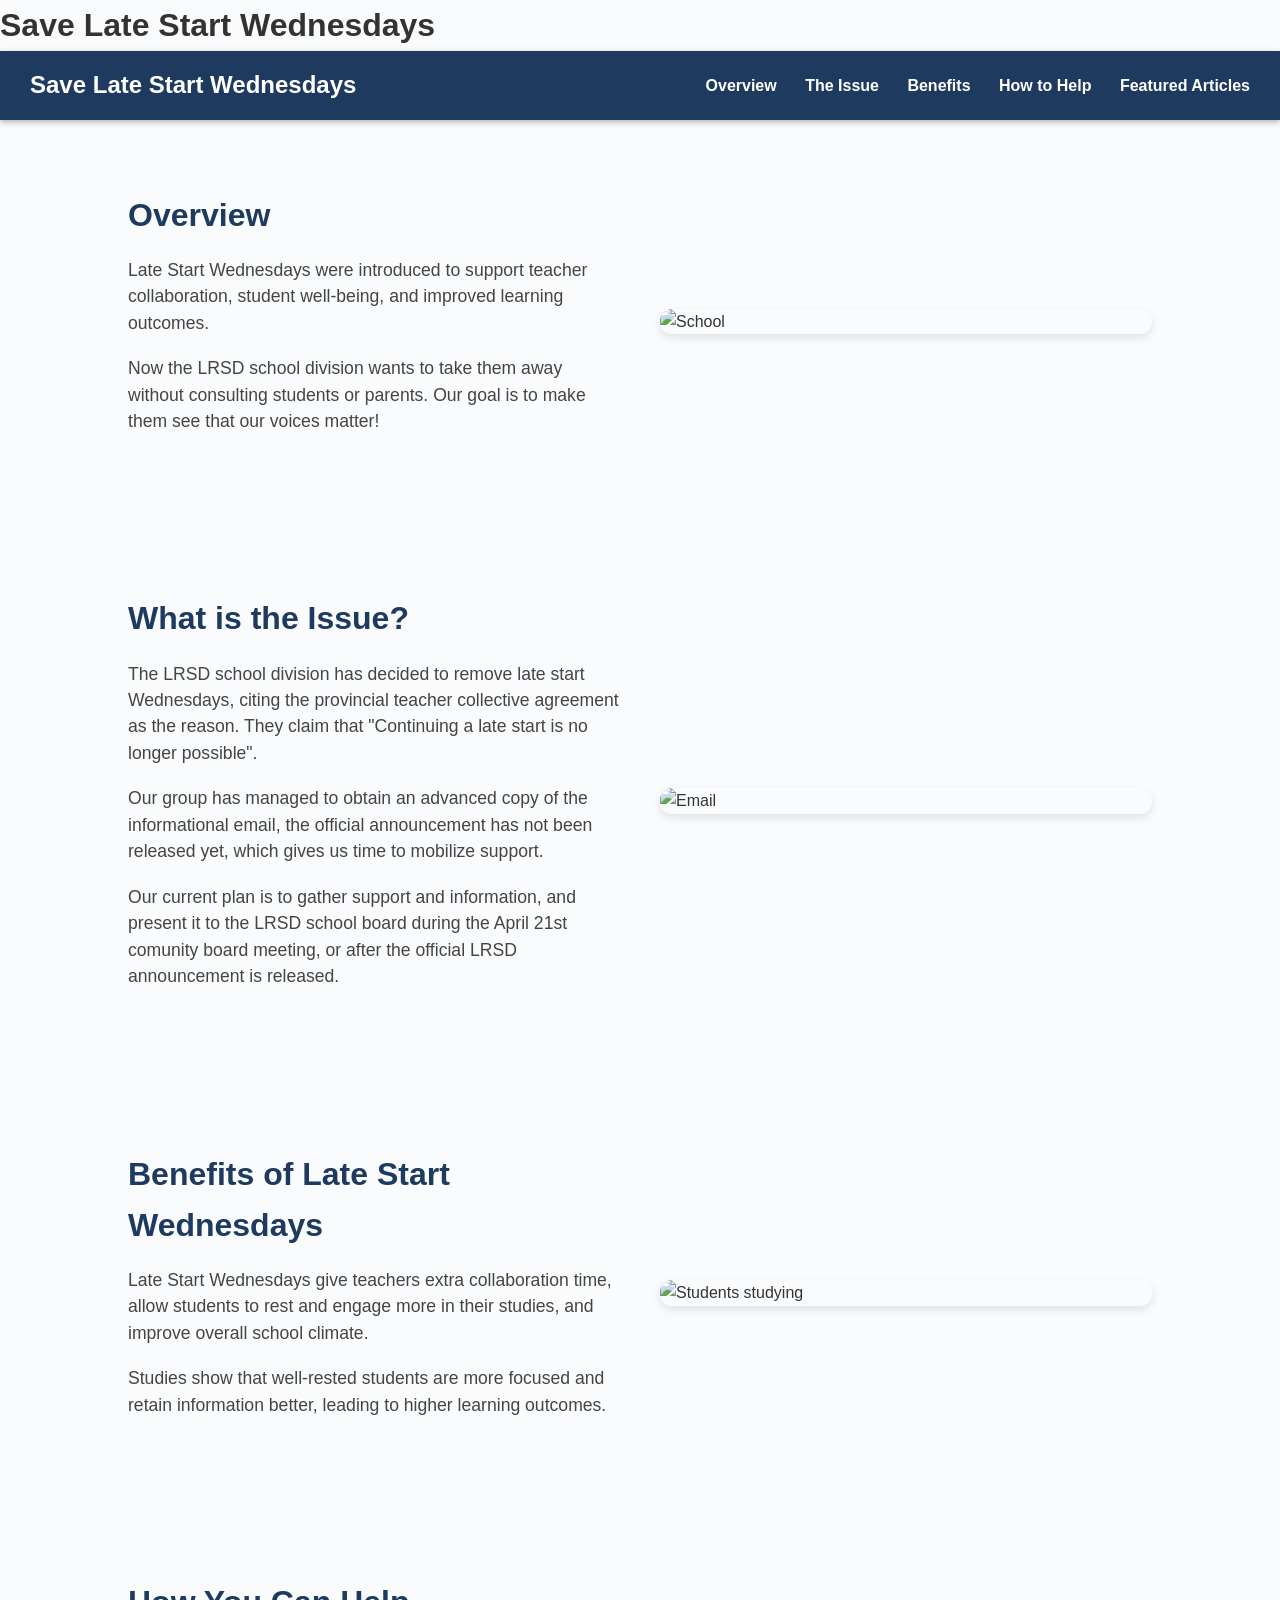
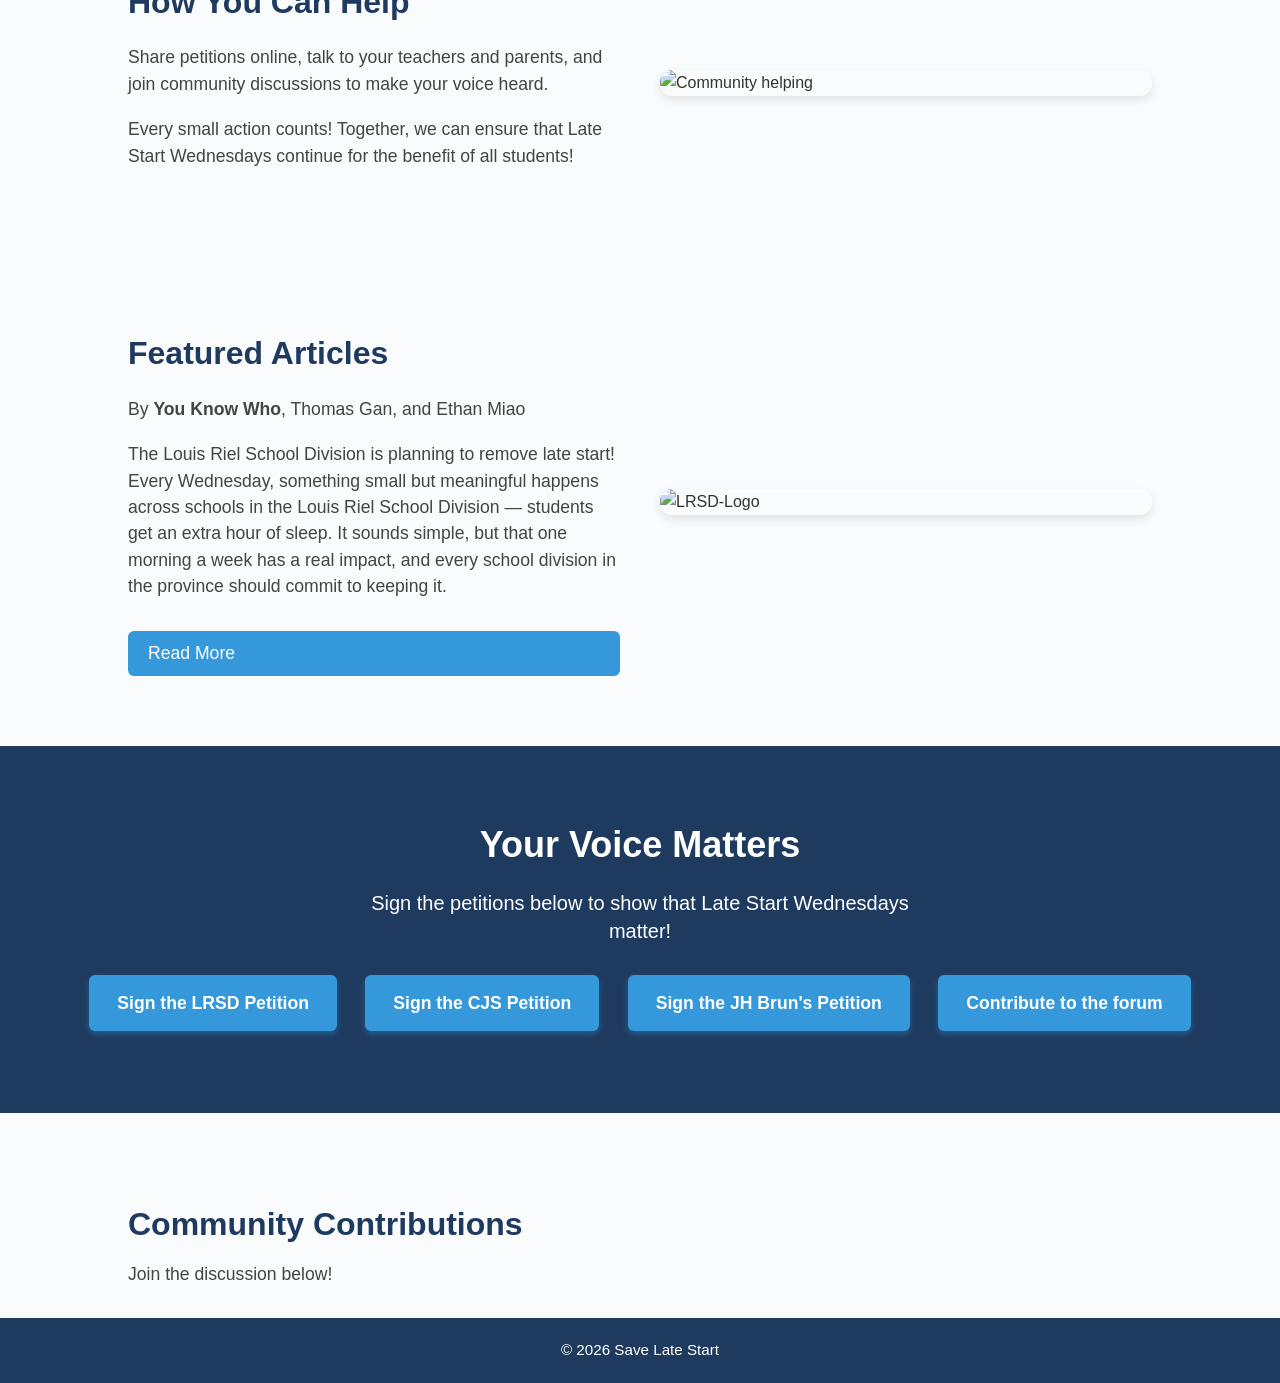
==== keep-late-start/index.html @ 84704088 "Update index.html" ====
<!DOCTYPE html> 
<html lang="en">
<head>
<meta charset="UTF-8" />
<meta name="viewport" content="width=device-width, initial-scale=1" />
<meta name="description" content="Save Late Start Wednesdays is a program dedicated to helping students with later start times.">
<meta name="google-site-verification" content="FcUvDg5NAGm-37-VWUkVFUlgpD059Zy3fV95srO2S3c" />
<meta name="msvalidate.01" content="16CD2C49295008DDE8641FAAF72CC16A" />
<title>Save Late Start Wednesdays</title>
  

<style>
/* Reset */
* {
  margin: 0;
  padding: 0;
  box-sizing: border-box;
}

body {
  font-family: "Segoe UI", Tahoma, Geneva, Verdana, sans-serif;
  line-height: 1.6;
  color: #333;
  background: #f9fbfd;
  min-height: 100vh;
  display: flex;
  flex-direction: column;
}

/* Navbar */
.navbar {
  display: flex;
  justify-content: space-between;
  align-items: center;
  background: #1f3a5f;
  color: white;
  padding: 15px 30px;
  position: sticky;
  top: 0;
  z-index: 1000;
  box-shadow: 0 2px 6px rgba(0,0,0,0.3);
}

.navbar h2 {
  font-weight: 700;
  font-size: 1.5rem;
}

.navbar a {
  color: white;
  margin-left: 24px;
  text-decoration: none;
  font-weight: 600;
  font-size: 1rem;
  transition: color 0.3s ease;
}

.navbar a:hover,
.navbar a:focus {
  text-decoration: underline;
  color: #cbd5e1;
  outline: none;
}

/* Hero */
/* Removed hero section since none in your final markup */

/* Sections */
.section {
  padding: 70px 10%;
  display: flex;
  align-items: center;
  gap: 40px;
  flex-wrap: wrap;
}

.section .text {
  flex: 1 1 300px;
  min-width: 280px;
}

.section .text h2 {
  font-size: 2rem;
  margin-bottom: 16px;
  color: #1f3a5f;
  font-weight: 700;
}

.section .text p {
  margin-bottom: 1.2rem;
  font-size: 1.1rem;
  line-height: 1.5;
  color: #444;
}

.section .image {
  flex: 1 1 300px;
  min-width: 280px;
  display: flex;
  justify-content: center;
}

.section .image img {
  width: 100%;
  max-width: 520px;
  border-radius: 12px;
  box-shadow: 0 4px 10px rgba(0,0,0,0.1);
  object-fit: cover;
}

/* CTA */
.cta {
  background: #1f3a5f;
  color: white;
  text-align: center;
  padding: 70px 20px;
}

.cta h2 {
  font-size: 2.25rem;
  margin-bottom: 16px;
  font-weight: 700;
}

.cta p {
  font-size: 1.25rem;
  margin-bottom: 30px;
  max-width: 600px;
  margin-left: auto;
  margin-right: auto;
  line-height: 1.4;
}

/* Buttons */
.btn {
  display: inline-block;
  margin: 0 12px 12px 12px;
  background: #3498db;
  color: white;
  padding: 14px 28px;
  text-decoration: none;
  border-radius: 6px;
  font-weight: 600;
  font-size: 1.1rem;
  box-shadow: 0 3px 6px rgba(52,152,219,0.4);
  transition: background-color 0.3s ease, box-shadow 0.3s ease;
  user-select: none;
}

.btn:hover,
.btn:focus {
  background: #217dbb;
  box-shadow: 0 6px 12px rgba(33,125,187,0.6);
  outline: none;
}

/* Community Contributions Section */
h2.community-header {
  margin: 60px 10% 10px;
  font-size: 2rem;
  color: #1f3a5f;
  font-weight: 700;
}

.community-text {
  margin: 0 10% 30px;
  font-size: 1.1rem;
  color: #444;
  max-width: 800px;
}

.community-link {
  display: inline-block;
  margin: 0 10% 60px;
  font-weight: 600;
  font-size: 1.1rem;
  color: #3498db;
  text-decoration: none;
  user-select: text;
  transition: color 0.3s ease;
}

.community-link:hover,
.community-link:focus {
  color: #217dbb;
  text-decoration: underline;
  outline: none;
}

/* Footer */
footer {
  text-align: center;
  padding: 20px 10%;
  background: #1f3a5f;
  color: white;
  font-size: 0.95rem;
  flex-shrink: 0;
  user-select: none;
}

/* Responsive */
@media (max-width: 800px) {
  .section {
    flex-direction: column;
    padding: 50px 8%;
  }

  .section .image, .section .text {
    min-width: 100%;
  }

  .cta {
    padding: 50px 15px;
  }

  h2.community-header,
  .community-text,
  .community-link {
    margin-left: 8%;
    margin-right: 8%;
  }

  .hero h1 {
    font-size: 2rem;
  }
  
}

/* Collapsible button */
.collapsible {
  background-color: #3498db;
  color: white;
  cursor: pointer;
  padding: 12px 20px;
  width: 100%;
  border: none;
  border-radius: 6px;
  text-align: left;
  font-size: 1.1rem;
  transition: background 0.3s ease;
  margin-top: 12px;
}

.collapsible:hover {
  background-color: #217dbb;
}

/* Collapsible content */
.content {
  max-height: 0;
  overflow: hidden;
  transition: max-height 0.4s ease;
  padding-left: 0;
  margin-top: 0;
}

.content p {
  padding: 10px 0;
}
</style>
</head>

<body>

<h1>Save Late Start Wednesdays</h1>

<!-- Navbar -->
<nav class="navbar" role="navigation" aria-label="Main navigation">
  <h2>Save Late Start Wednesdays</h2>
  <div>
    <a href="#overview">Overview</a>
	<a href="#issues">The Issue</a>
    <a href="#benefits">Benefits</a>
    <a href="#how-to-help">How to Help</a>
	<a href="#articles">Featured Articles</a>
  </div>
</nav>

<!-- Overview -->
<section id="overview" class="section" tabindex="-1">
  <div class="text">
    <h2>Overview</h2>
    <p>
      Late Start Wednesdays were introduced to support teacher collaboration,
      student well-being, and improved learning outcomes.
    </p>
    <p>
      Now the LRSD school division wants to take them away without consulting 
      students or parents. Our goal is to make them see that our voices matter!
    </p>
  </div>
  <div class="image">
    <img src="images/kids-school.jpg" alt="School" />
  </div>
</section>

<!-- Issues Section -->
<section id="issues" class="section" tabindex="-1">
  <div class="text">
    <h2>What is the Issue?</h2>
    <p>
      The LRSD school division has decided to remove late start Wednesdays, 
	  citing the provincial teacher collective agreement as the reason.
	  They claim that "Continuing a late start is no longer possible".  
    </p>
    <p>
      Our group has managed to obtain an advanced copy of the informational email, 
	  the official announcement has not been released yet, which gives us 
	  time to mobilize support.
    </p>
	<p>
	  Our current plan is to gather support and information, and present it 
	  to the LRSD school board during the April 21st comunity board meeting, 
	  or after the official LRSD announcement is released.
	</p>

  </div>
  <div class="image">
    <img src="images/email.jpg" alt="Email" />
  </div>
</section>

<!-- Benefits Section -->
<section id="benefits" class="section" tabindex="-1">
  <div class="text">
    <h2>Benefits of Late Start Wednesdays</h2>
    <p>
      Late Start Wednesdays give teachers extra collaboration time,
      allow students to rest and engage more in their studies, and
      improve overall school climate.
    </p>
    <p>
      Studies show that well-rested students are more focused and
      retain information better, leading to higher learning outcomes.
    </p>
  </div>
  <div class="image">
    <img src="images/benefits.jpg" alt="Students studying" />
  </div>
</section>

<!-- How to Help Section -->
<section id="how-to-help" class="section" tabindex="-1">
  <div class="text">
    <h2>How You Can Help</h2>
    <p>
      Share petitions online, talk to your teachers and parents, and join
      community discussions to make your voice heard.
    </p>
    <p>
      Every small action counts! Together, we can ensure that
      Late Start Wednesdays continue for the benefit of all students!
    </p>
  </div>
  <div class="image">
    <img src="images/help.jpg" alt="Community helping" />
  </div>
</section>

<!-- Featured Articles -->
<section id="articles" class="section" tabindex="-1">
  <div class="text">
    <h2>Featured Articles</h2>
	<p>By <b>You Know Who</b>, Thomas Gan, and Ethan Miao</p>
    <p>
      The Louis Riel School Division is planning to remove late start! 
      Every Wednesday, something small but meaningful happens across 
      schools in the Louis Riel School Division — students get an extra 
      hour of sleep. It sounds simple, but that one morning a week has a 
      real impact, and every school division in the province should commit to 
      keeping it.
    </p>

    <!-- Collapsible Button -->
    <button class="collapsible" aria-expanded="false">Read More</button>

    <!-- Collapsible Content -->
    <div class="content">
      <p>
        The Canadian Paediatric Society recommends 8 to 10 hours of 
		sleep per night for teenagers — a target that's nearly impossible 
		to hit consistently on school nights with an early start time 
		five days a week. Wednesday late start doesn't fix everything, 
		but it gives students one guaranteed morning of
		recovery mid-week, right when fatigue tends to peak.
      </p>
      <p>
        And that timing matters. By Wednesday, the sleep debt from Monday 
		and Tuesday has already built up. With the current schedule, teachers 
		notice the difference — students are more present, more engaged, 
		and more capable of doing actual work. One morning a week is a small 
		ask with an incredibly large return.
      </p>
      <p>
		Wednesday morning is not only an hour of extra sleep for students, 
		it's also an irreplaceable time for teachers and EAs to plan and 
		discuss the following week. Taking this out will not only disrupt 
		the schedules of students but also throw a wrench into the plans of 
		teachers all over the city.
      </p>
	  <p>
		There's a mental health dimension here too. Student burnout and 
		anxiety are ongoing concerns in Winnipeg schools, and chronic sleep 
		deprivation is directly tied to increased rates of depression.  
		Removing it removes something students have come to genuinely rely on.
      </p>
	  <p>
		Some might argue it's just one morning and therefore the impact is overstated. 
		But consistency is exactly what makes it valuable. Students can plan 
		around it, sleep in without guilt, and know it's coming every week. 
		That predictability is part of what makes it work. 
      </p>
	  <p>
		Every division in Winnipeg serves students with the same physiological needs. 
		Whether a student goes to school in River Heights, the North End, or anywhere 
		in between, Wednesday morning hits the same way. A commitment to late start 
		across all divisions sends a clear message: student wellbeing isn't just something 
		we talk about, it's something we build into the schedule.
      </p>
	  <p>
		One morning. Every Wednesday. It's not a big ask — and for thousands of Winnipeg students, 
		it makes a genuine difference. Sign this petition to tell the Louis Riel School Division: 
		Wednesday late start works, students need it, and it should stay.
      </p>
    </div>
  </div>

  <div class="image">
    <img src="images/lrsd.webp" alt="LRSD-Logo" />
  </div>
</section>


<!-- CTAs -->

<section class="cta" tabindex="-1">
  <h2>Your Voice Matters</h2>
  <p>Sign the petitions below to show that Late Start Wednesdays matter!</p>
  <a href="https://c.org/HXhHZPqMLr" class="btn" target="_blank" rel="noopener noreferrer">Sign the LRSD Petition</a>
  <a href="https://images-wixmp-ed30a86b8c4ca887773594c2.wixmp.com/f/01e75b59-d553-4ab4-a24b-b47ad69d152b/dfzh40t-7141e511-2c74-4bb2-98d6-8df1389973f1.png?token=eyJ0eXAiOiJKV1QiLCJhbGciOiJIUzI1NiJ9.[base64].BDWLDAObfWz9tJtLNusTdncvFFDKaU2EDc45Hof3Dps
" class="btn">Sign the CJS Petition</a>	
  <!--<a href="https://c.org/kJn2qbpXrY" class="btn" target="_blank" rel="noopener noreferrer">Sign the CJS Petition</a>-->
  <a href="https://www.change.org/p/save-late-start-at-bruns" class="btn" target="_blank" rel="noopener noreferrer">Sign the JH Brun's Petition</a>
  
  <a href="https://pad.riseup.net/p/Save-Late-Start" class="btn" target="_blank" rel="noopener noreferrer">Contribute to the forum</a>
</section>

<br>
<!-- Community Contributions -->
<h2 class="community-header">Community Contributions</h2>
<p class="community-text">Join the discussion below!</p>
<div id="disqus_thread"></div>

<script>
const collapsibles = document.querySelectorAll(".collapsible");

collapsibles.forEach(button => {
  button.addEventListener("click", () => {
    const content = button.nextElementSibling;

    // Toggle expanded state
    const isExpanded = button.getAttribute("aria-expanded") === "true";
    button.setAttribute("aria-expanded", !isExpanded);

    // Toggle max-height for smooth animation
    if (!isExpanded) {
      content.style.maxHeight = content.scrollHeight + "px";
    } else {
      content.style.maxHeight = 0;
    }
  });
});
</script>
<script>
    /**
    *  RECOMMENDED CONFIGURATION VARIABLES: EDIT AND UNCOMMENT THE SECTION BELOW TO INSERT DYNAMIC VALUES FROM YOUR PLATFORM OR CMS.
    *  LEARN WHY DEFINING THESE VARIABLES IS IMPORTANT: https://disqus.com/admin/universalcode/#configuration-variables    */
    /*
    var disqus_config = function () {
    this.page.url = PAGE_URL;  // Replace PAGE_URL with your page's canonical URL variable
    this.page.identifier = PAGE_IDENTIFIER; // Replace PAGE_IDENTIFIER with your page's unique identifier variable
    };
    */
    (function() { // DON'T EDIT BELOW THIS LINE
    var d = document, s = d.createElement('script');
    s.src = 'https://save-late-start.disqus.com/embed.js';
    s.setAttribute('data-timestamp', +new Date());
    (d.head || d.body).appendChild(s);
    })();
</script>
<noscript>Please enable JavaScript to view the <a href="https://disqus.com/?ref_noscript">comments powered by Disqus.</a></noscript>


<!-- Footer -->
<footer>
    <p>© 2026 Save Late Start</p>
</footer>

<script id="dsq-count-scr" src="//save-late-start.disqus.com/count.js" async></script>

</body>
</html>
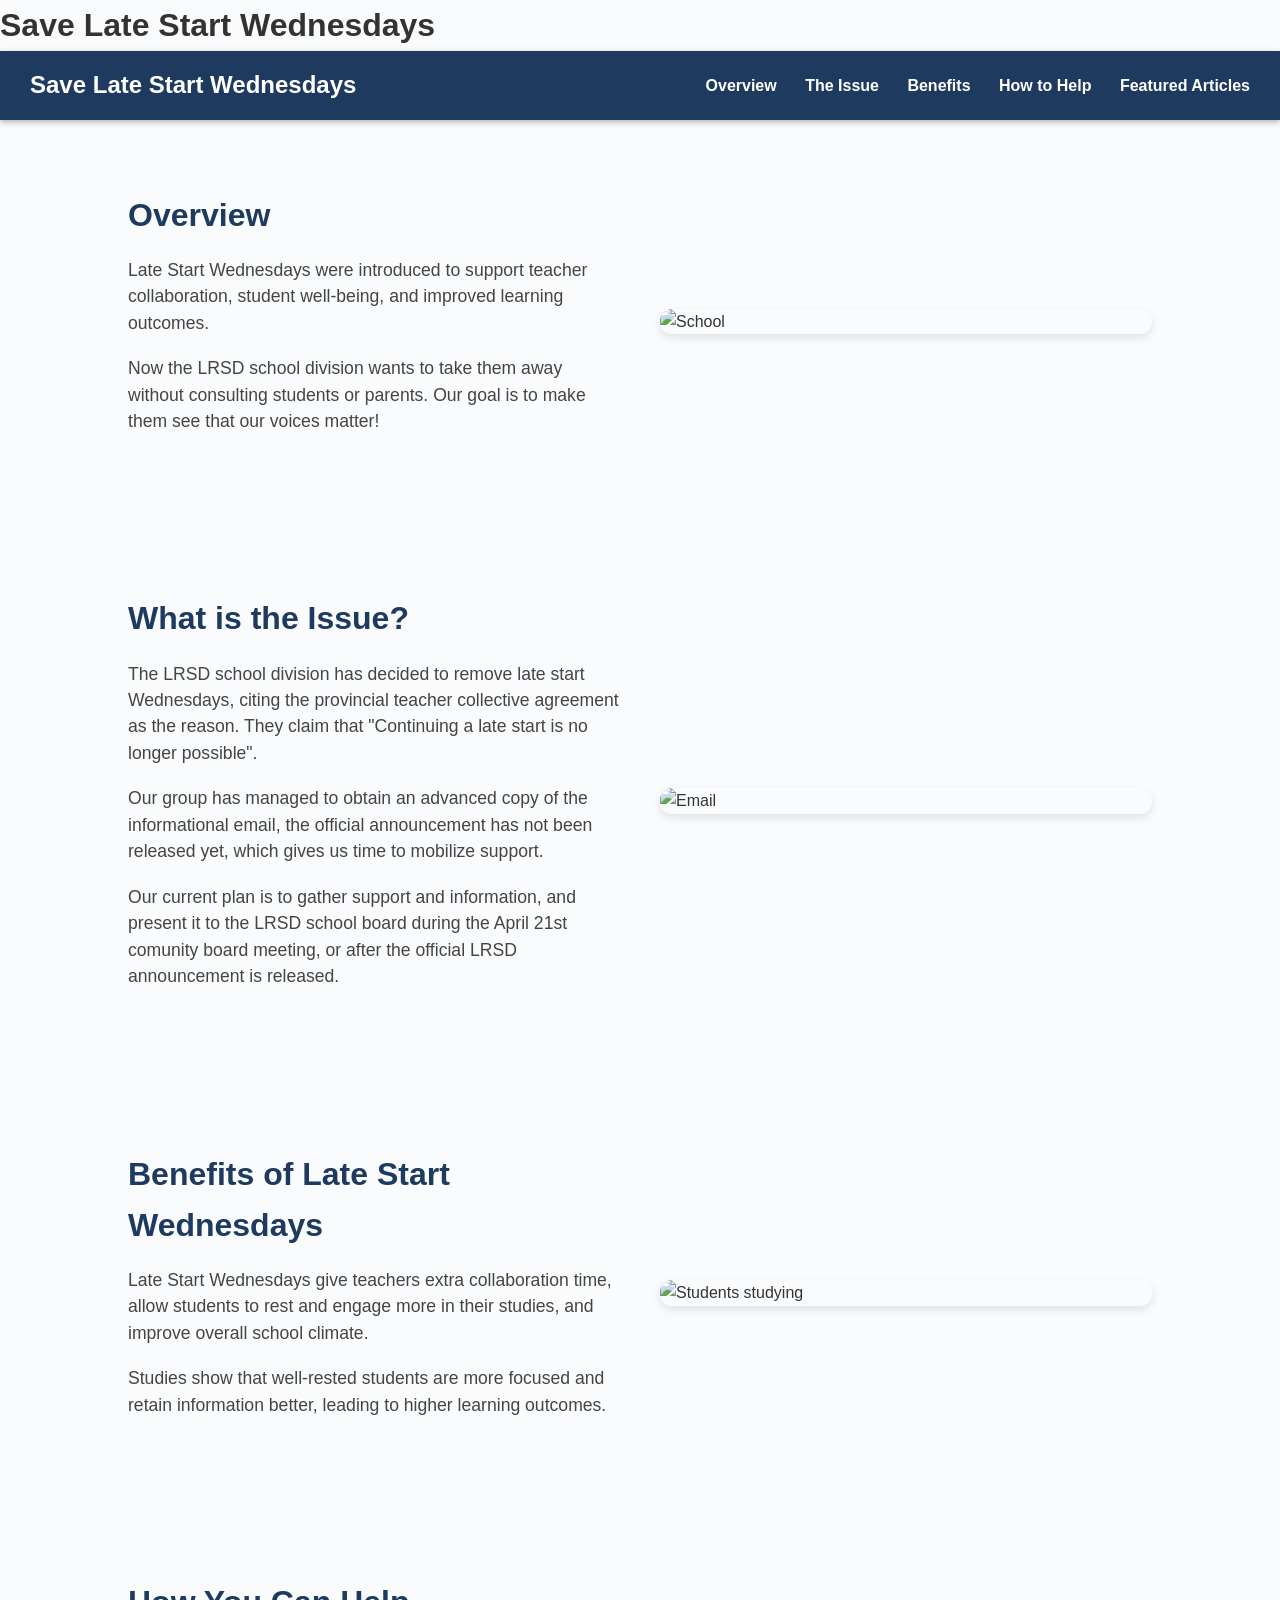
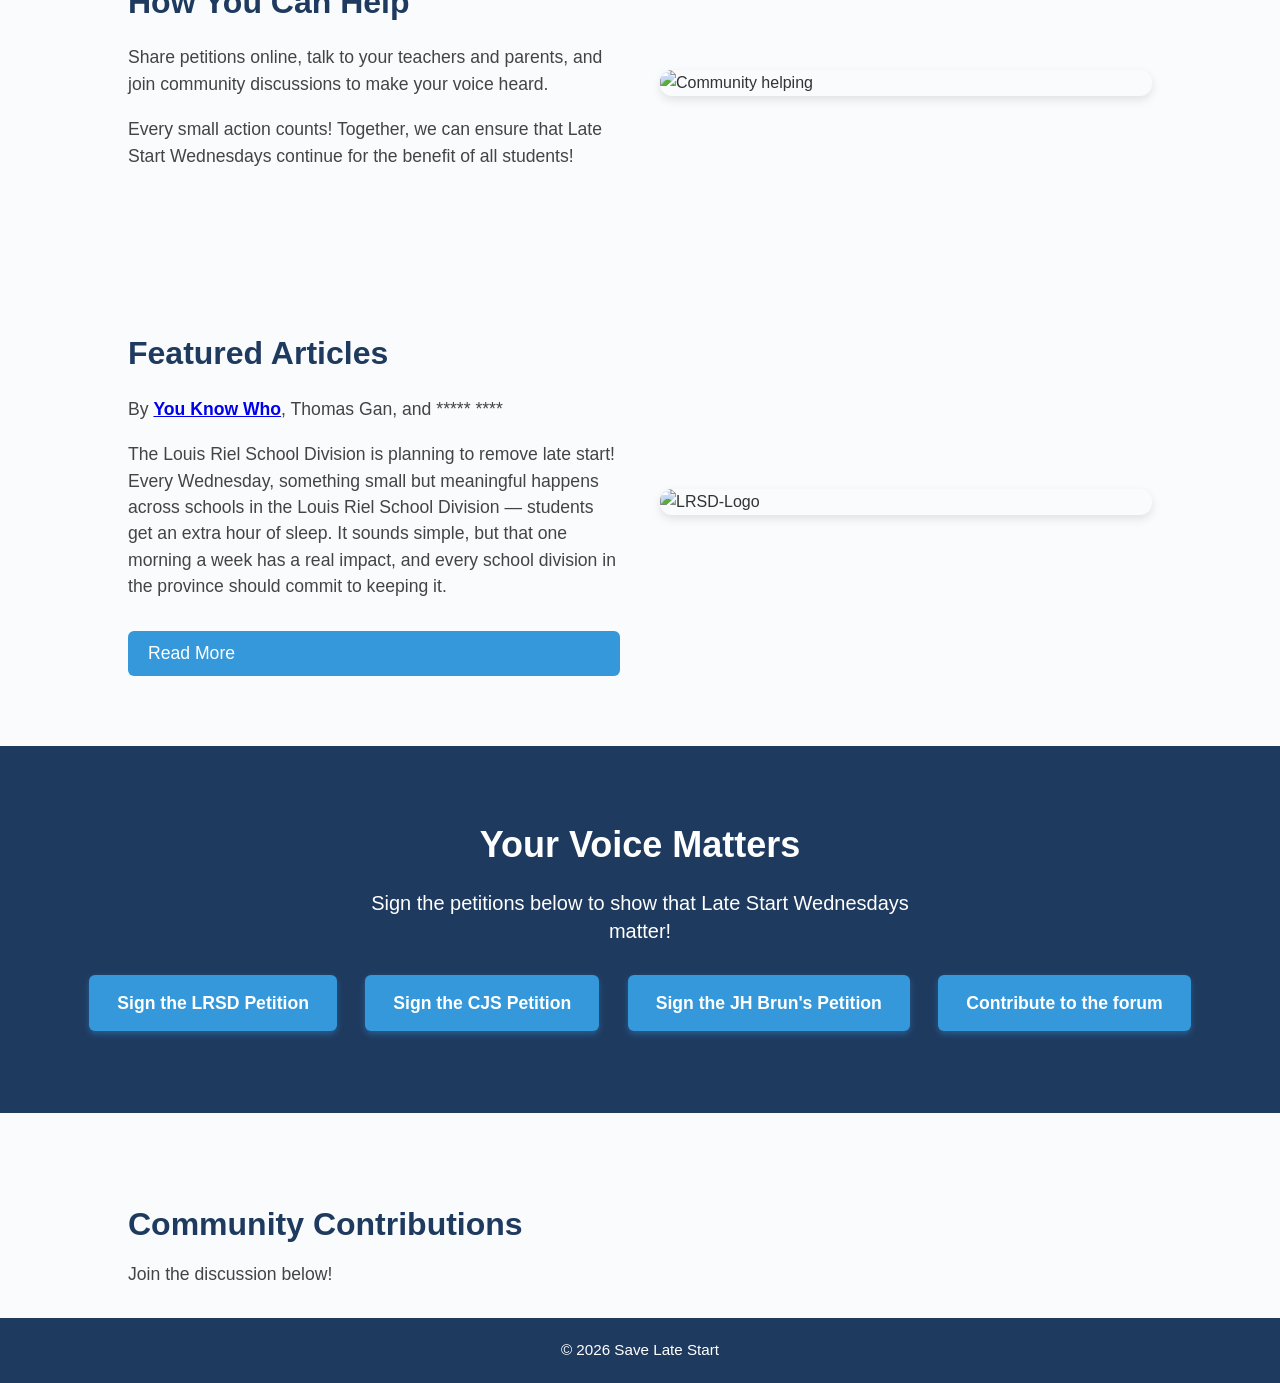
==== commit dcd2e046: "Update index.html" ====
--- a/keep-late-start/index.html
+++ b/keep-late-start/index.html
@@ -361,7 +361,7 @@
 <section id="articles" class="section" tabindex="-1">
   <div class="text">
     <h2>Featured Articles</h2>
-	<p>By <b>You Know Who</b>, Thomas Gan, and Ethan Miao</p>
+	<p>By <a href="https://29miaoet.github.io/Andrew_WebPage/"><b>You Know Who</b></a>, Thomas Gan, and ***** ****</p>
     <p>
       The Louis Riel School Division is planning to remove late start! 
       Every Wednesday, something small but meaningful happens across 
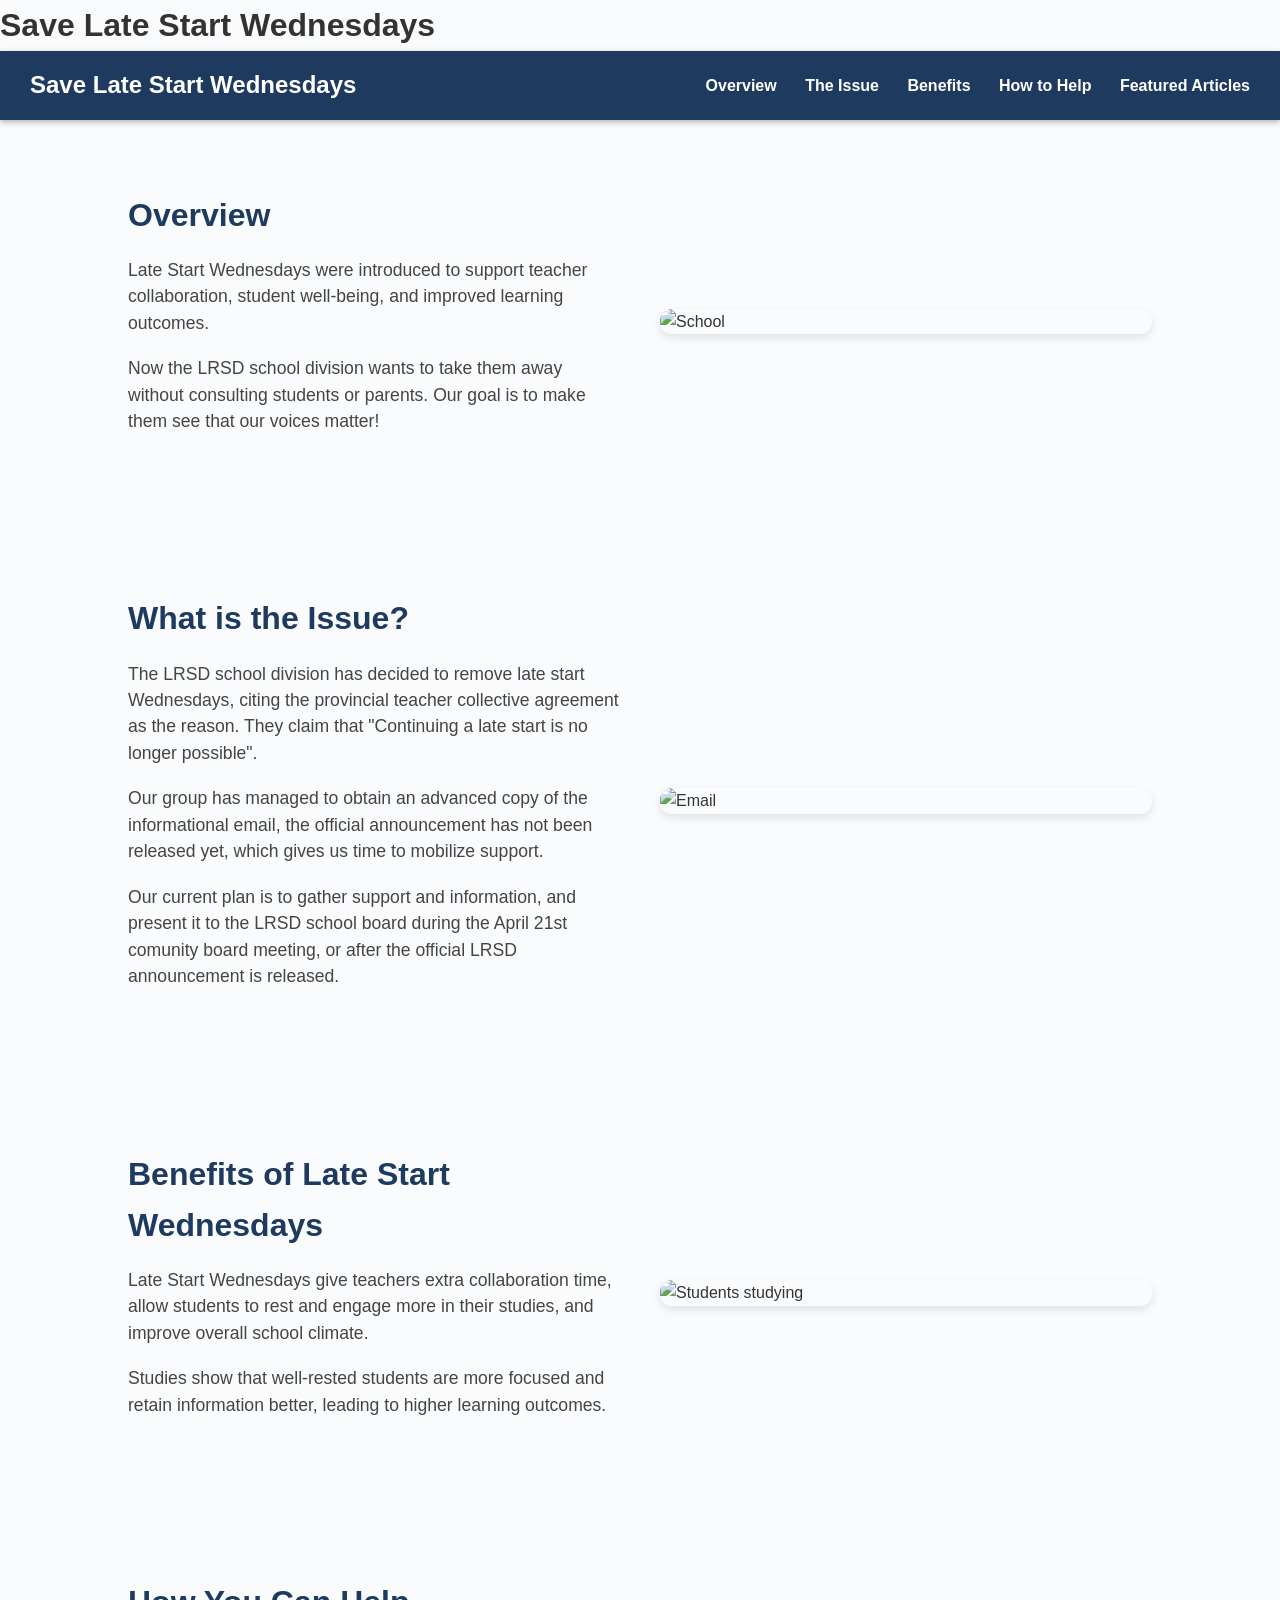
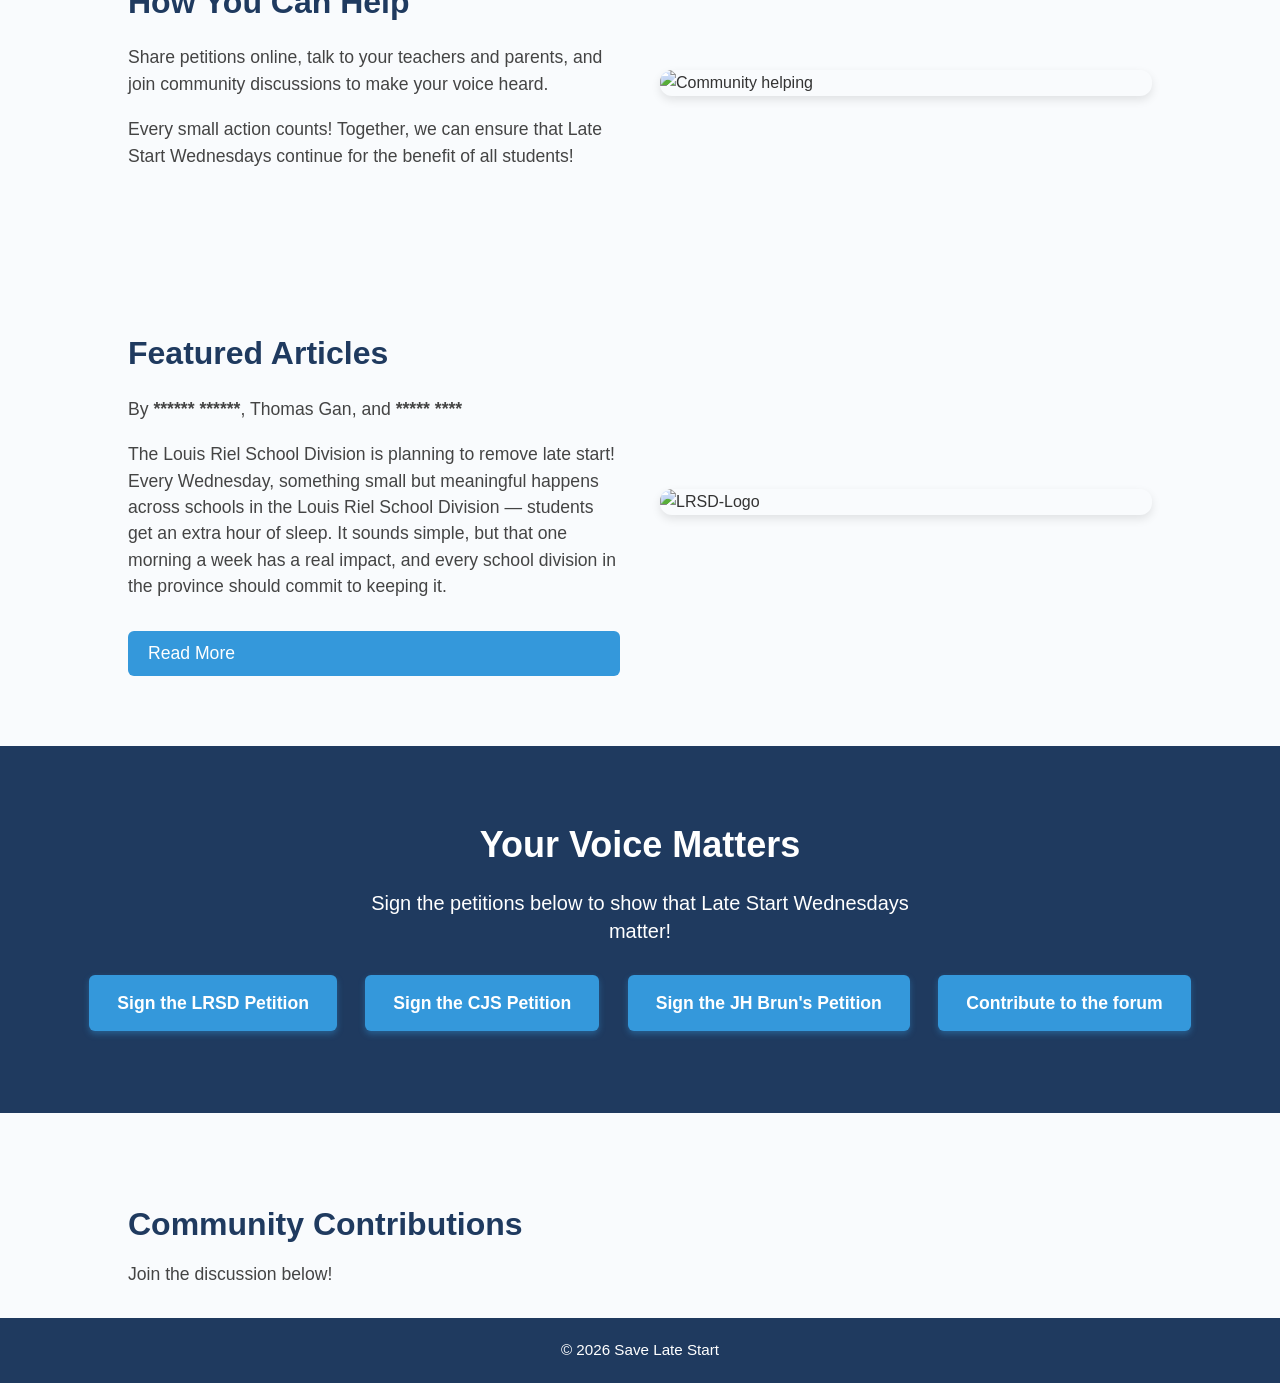
==== commit 47e005d3: "Update index.html" ====
--- a/keep-late-start/index.html
+++ b/keep-late-start/index.html
@@ -361,7 +361,7 @@
 <section id="articles" class="section" tabindex="-1">
   <div class="text">
     <h2>Featured Articles</h2>
-	<p>By <a href="https://29miaoet.github.io/Andrew_WebPage/"><b>You Know Who</b></a>, Thomas Gan, and ***** ****</p>
+	<p>By <b>****** ******</b>, Thomas Gan, and <b>***** ****</b></p>
     <p>
       The Louis Riel School Division is planning to remove late start! 
       Every Wednesday, something small but meaningful happens across 
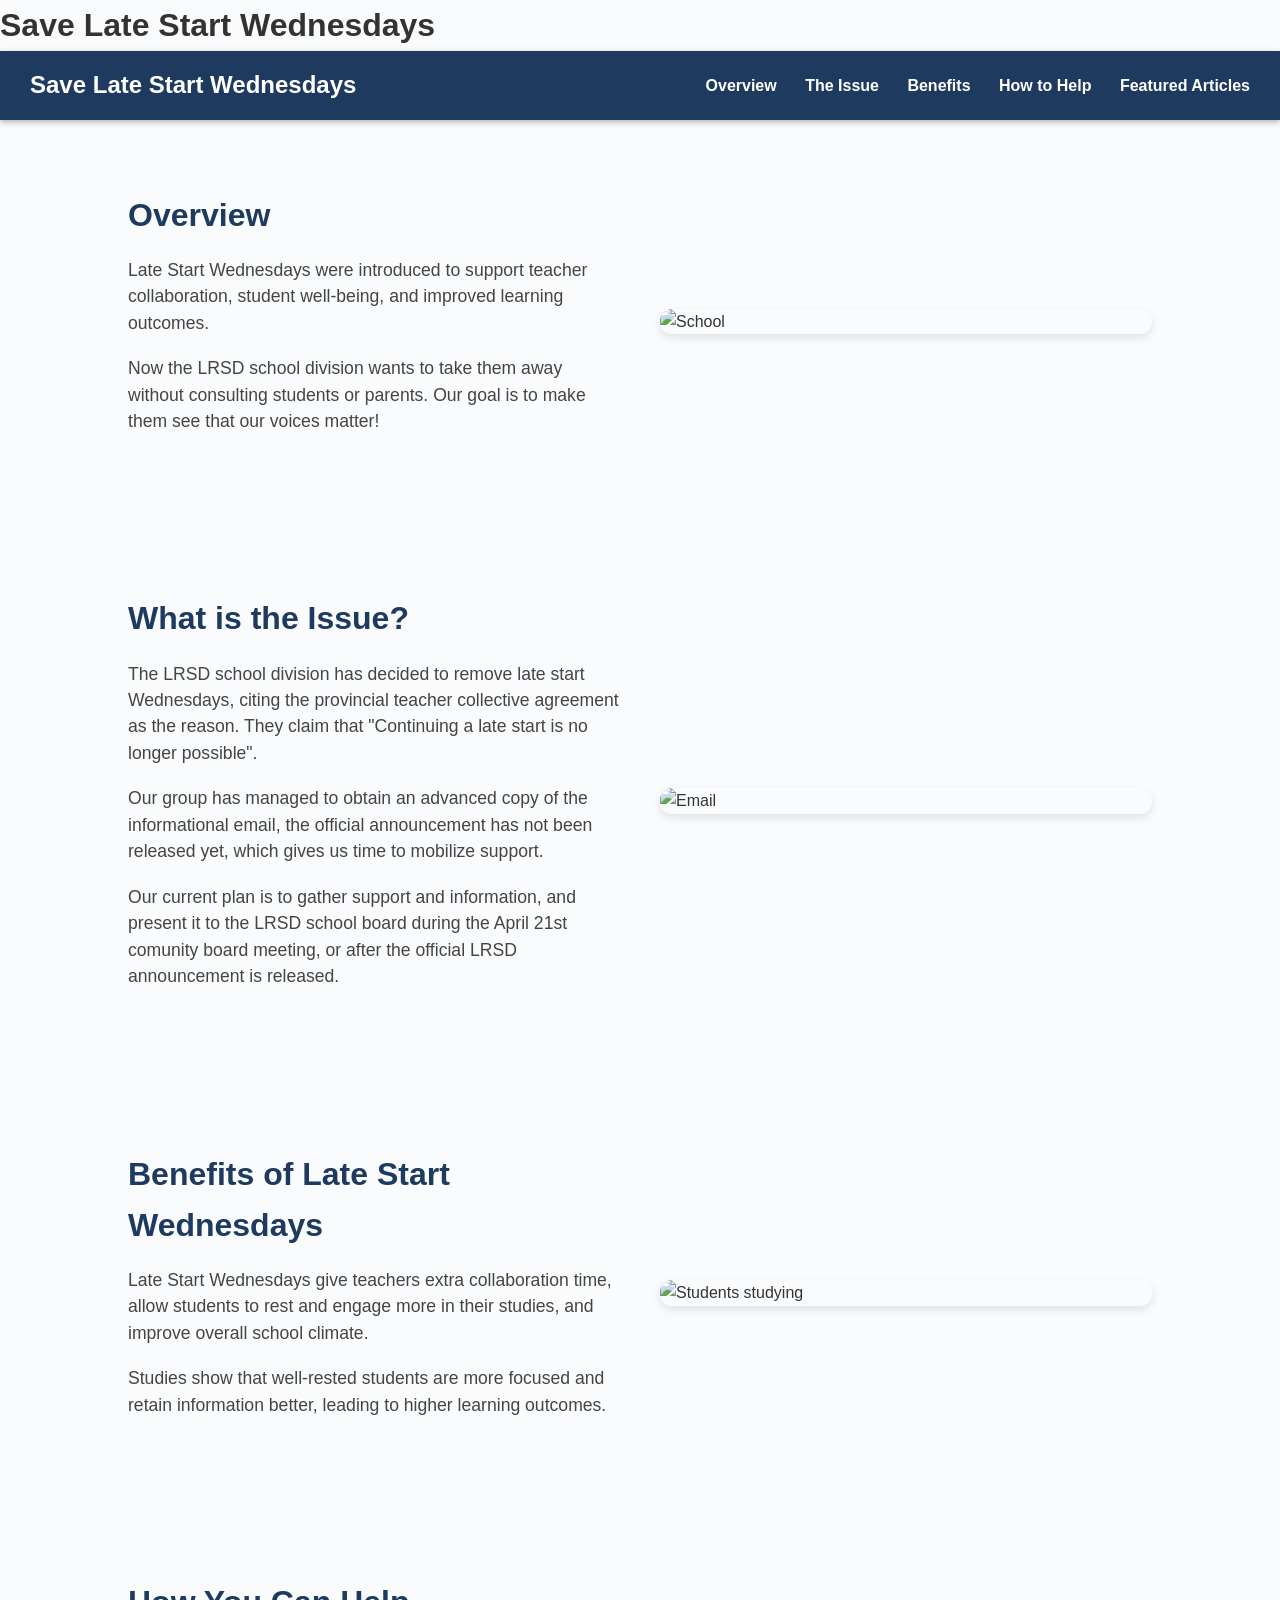
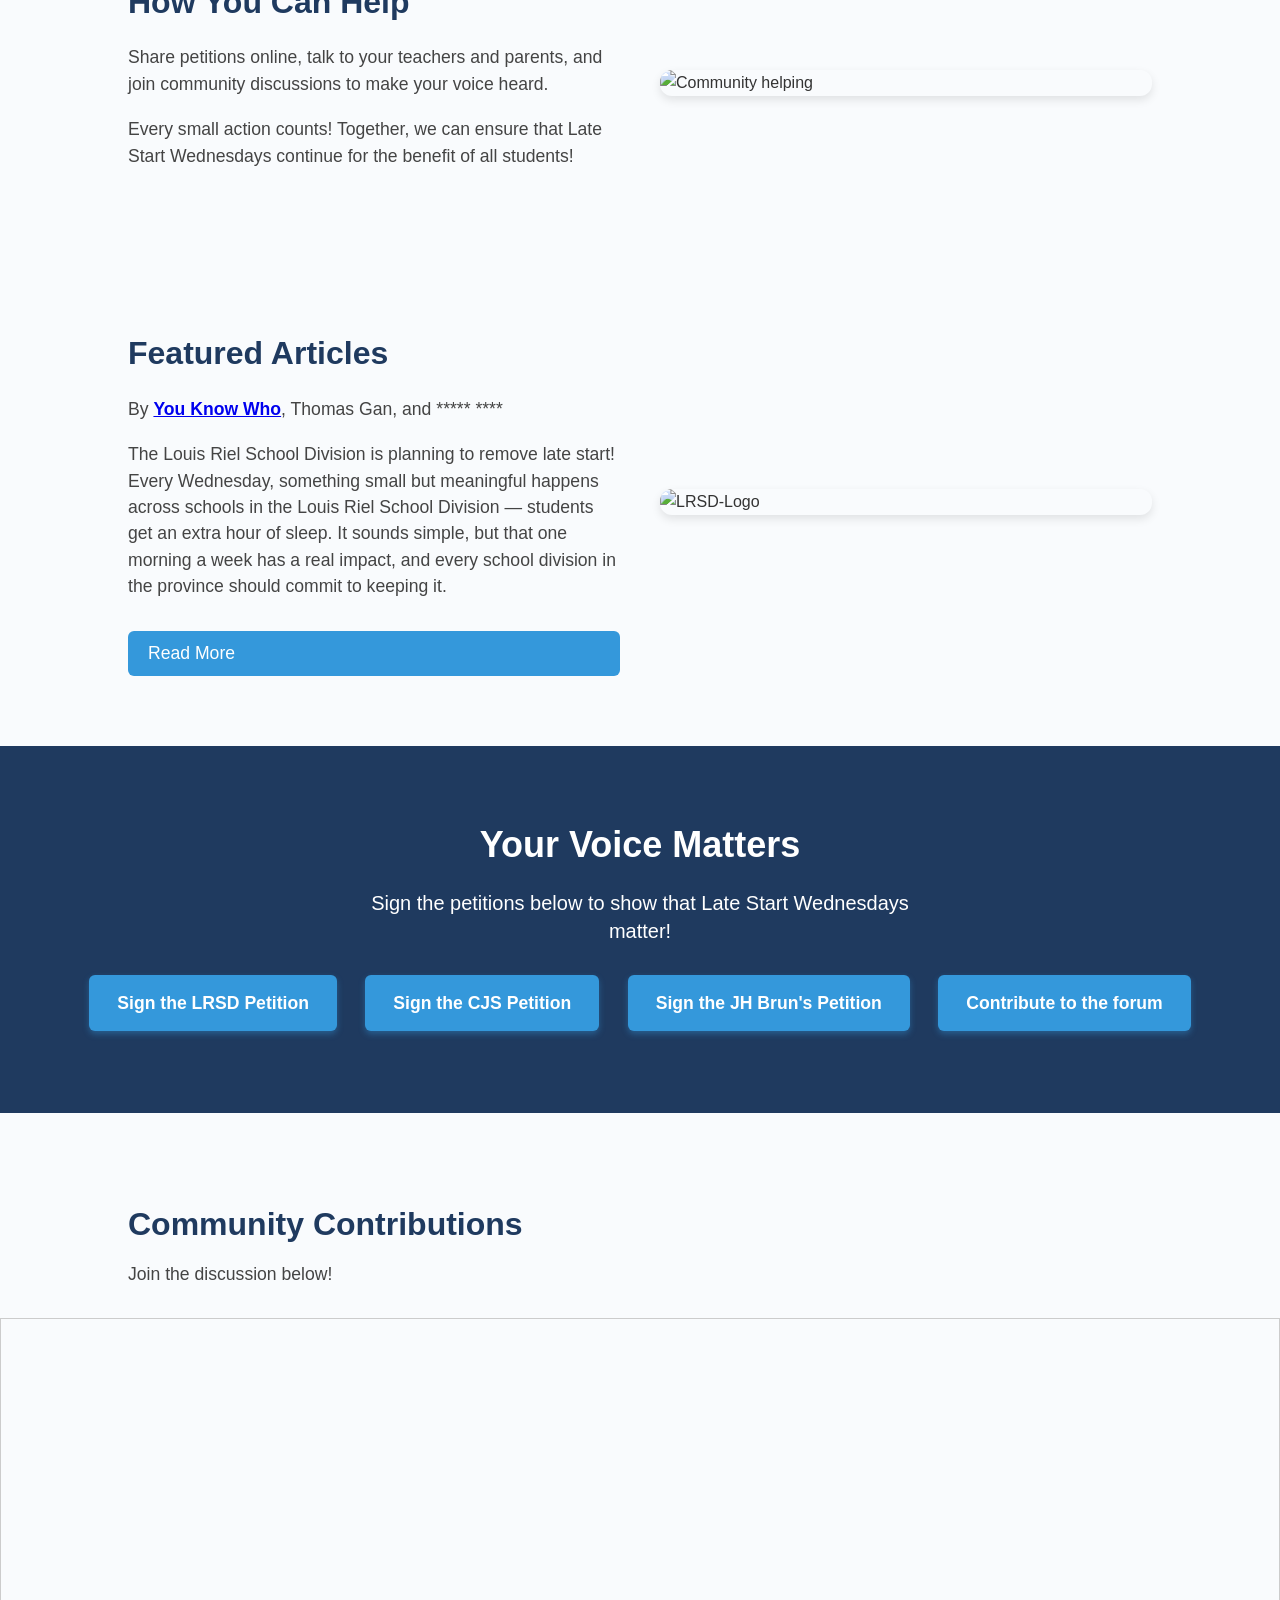
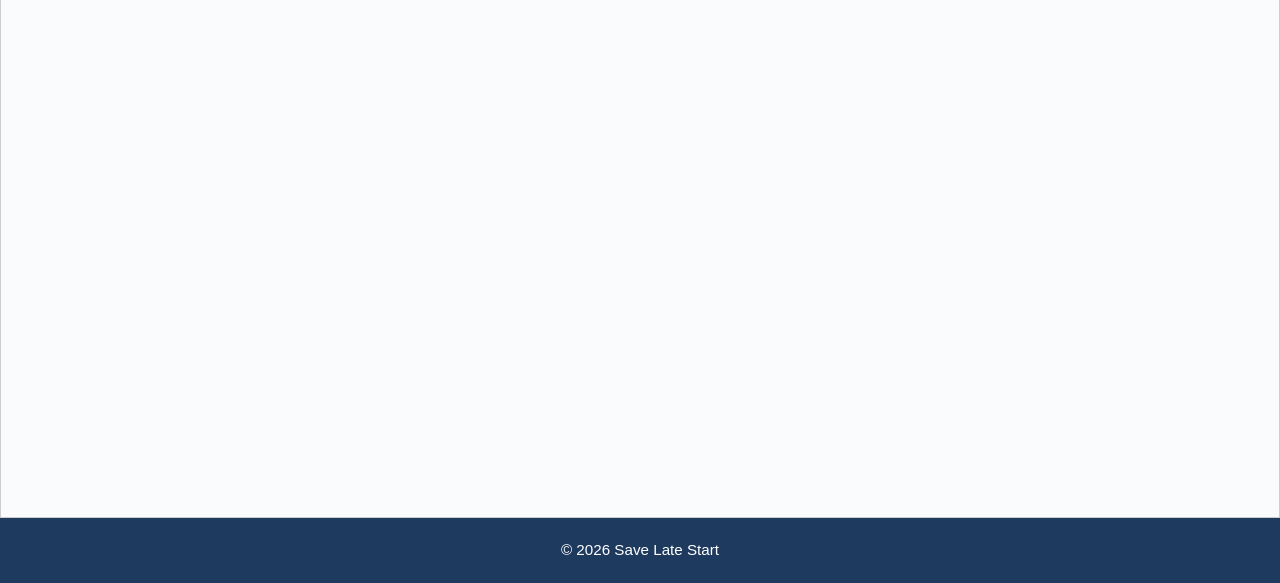
==== commit a3c0ea46: "Added anonymous message chat to index.html" ====
--- a/keep-late-start/index.html
+++ b/keep-late-start/index.html
@@ -361,7 +361,7 @@
 <section id="articles" class="section" tabindex="-1">
   <div class="text">
     <h2>Featured Articles</h2>
-	<p>By <b>****** ******</b>, Thomas Gan, and <b>***** ****</b></p>
+	<p>By <a href="https://29miaoet.github.io/Andrew_WebPage/"><b>You Know Who</b></a>, Thomas Gan, and ***** ****</p>
     <p>
       The Louis Riel School Division is planning to remove late start! 
       Every Wednesday, something small but meaningful happens across 
@@ -449,6 +449,16 @@
 <!-- Community Contributions -->
 <h2 class="community-header">Community Contributions</h2>
 <p class="community-text">Join the discussion below!</p>
+
+
+<iframe
+  src="https://29miaoet.github.io/web_chat/save-late-start.html"
+  width= 100%
+  height="800"
+  style="border:1px solid #ccc;"
+  title="Embedded page">
+</iframe>
+
 <div id="disqus_thread"></div>
 
 <script>
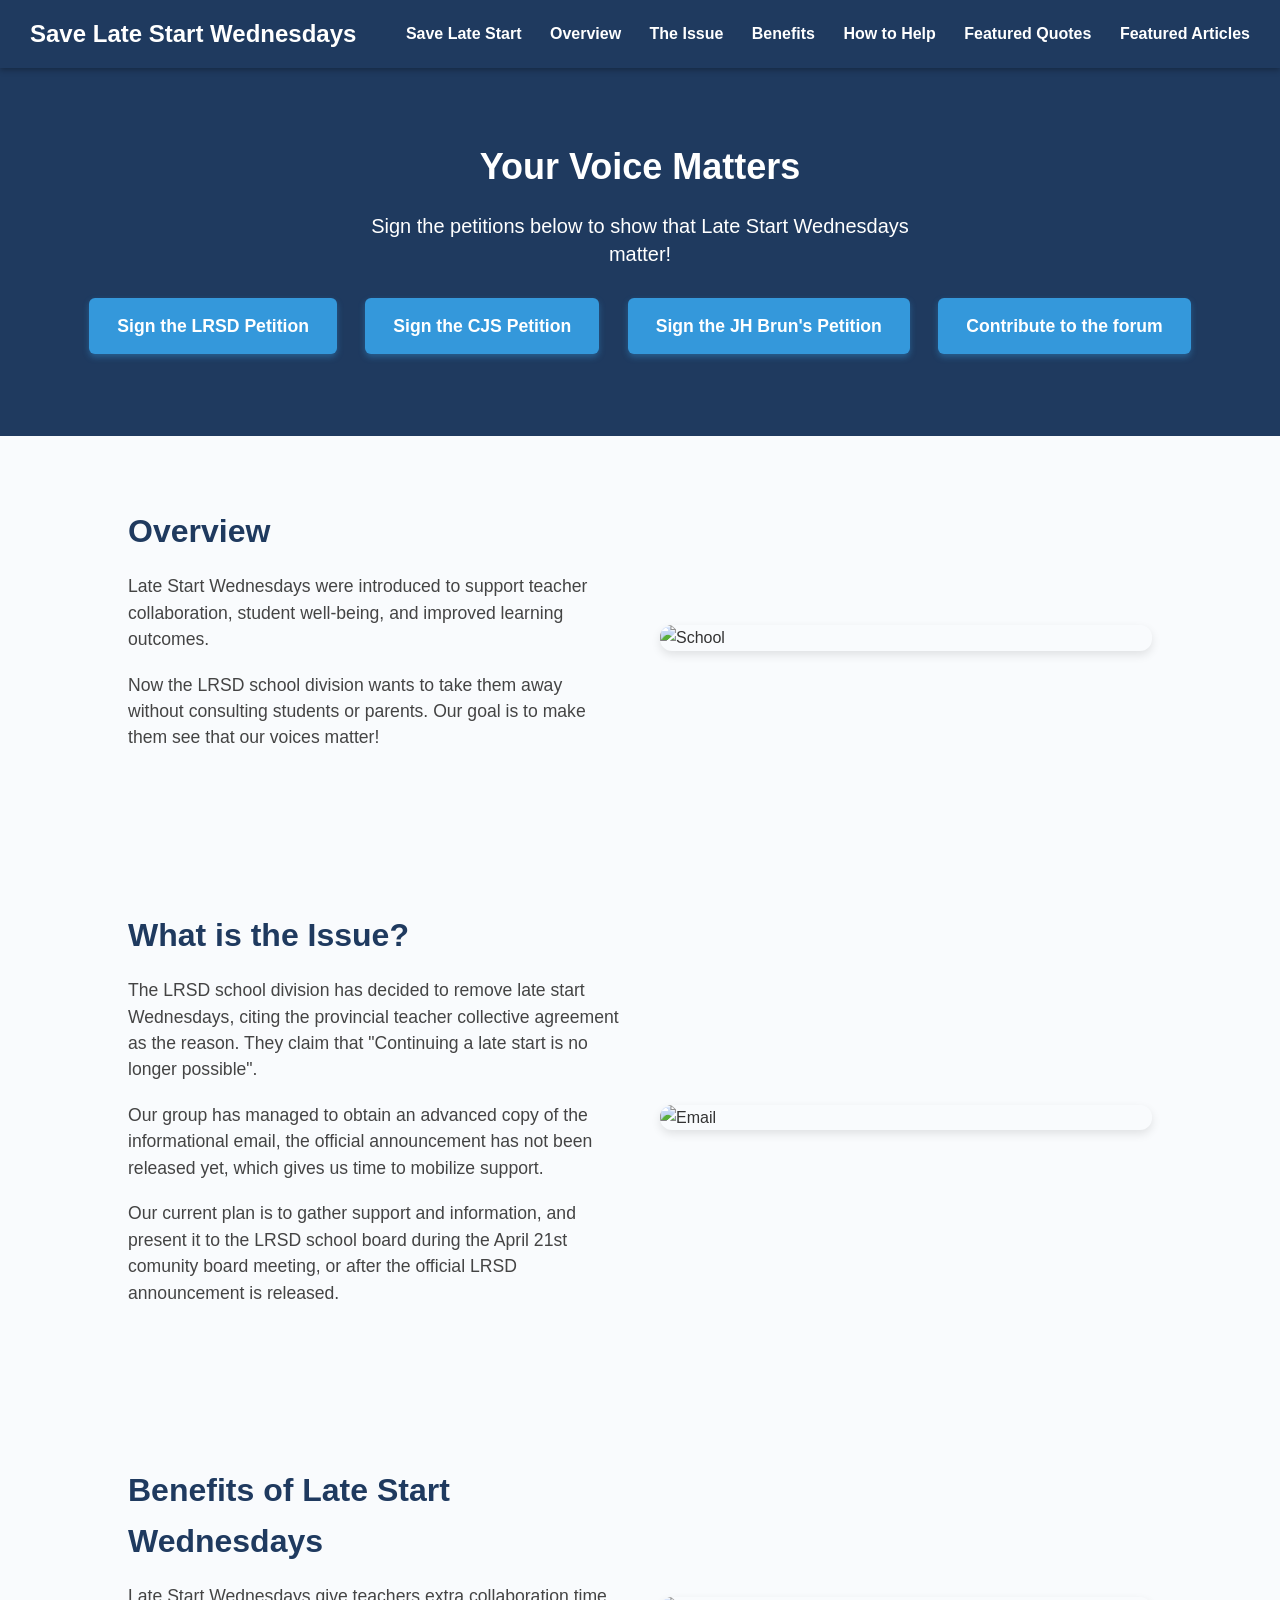
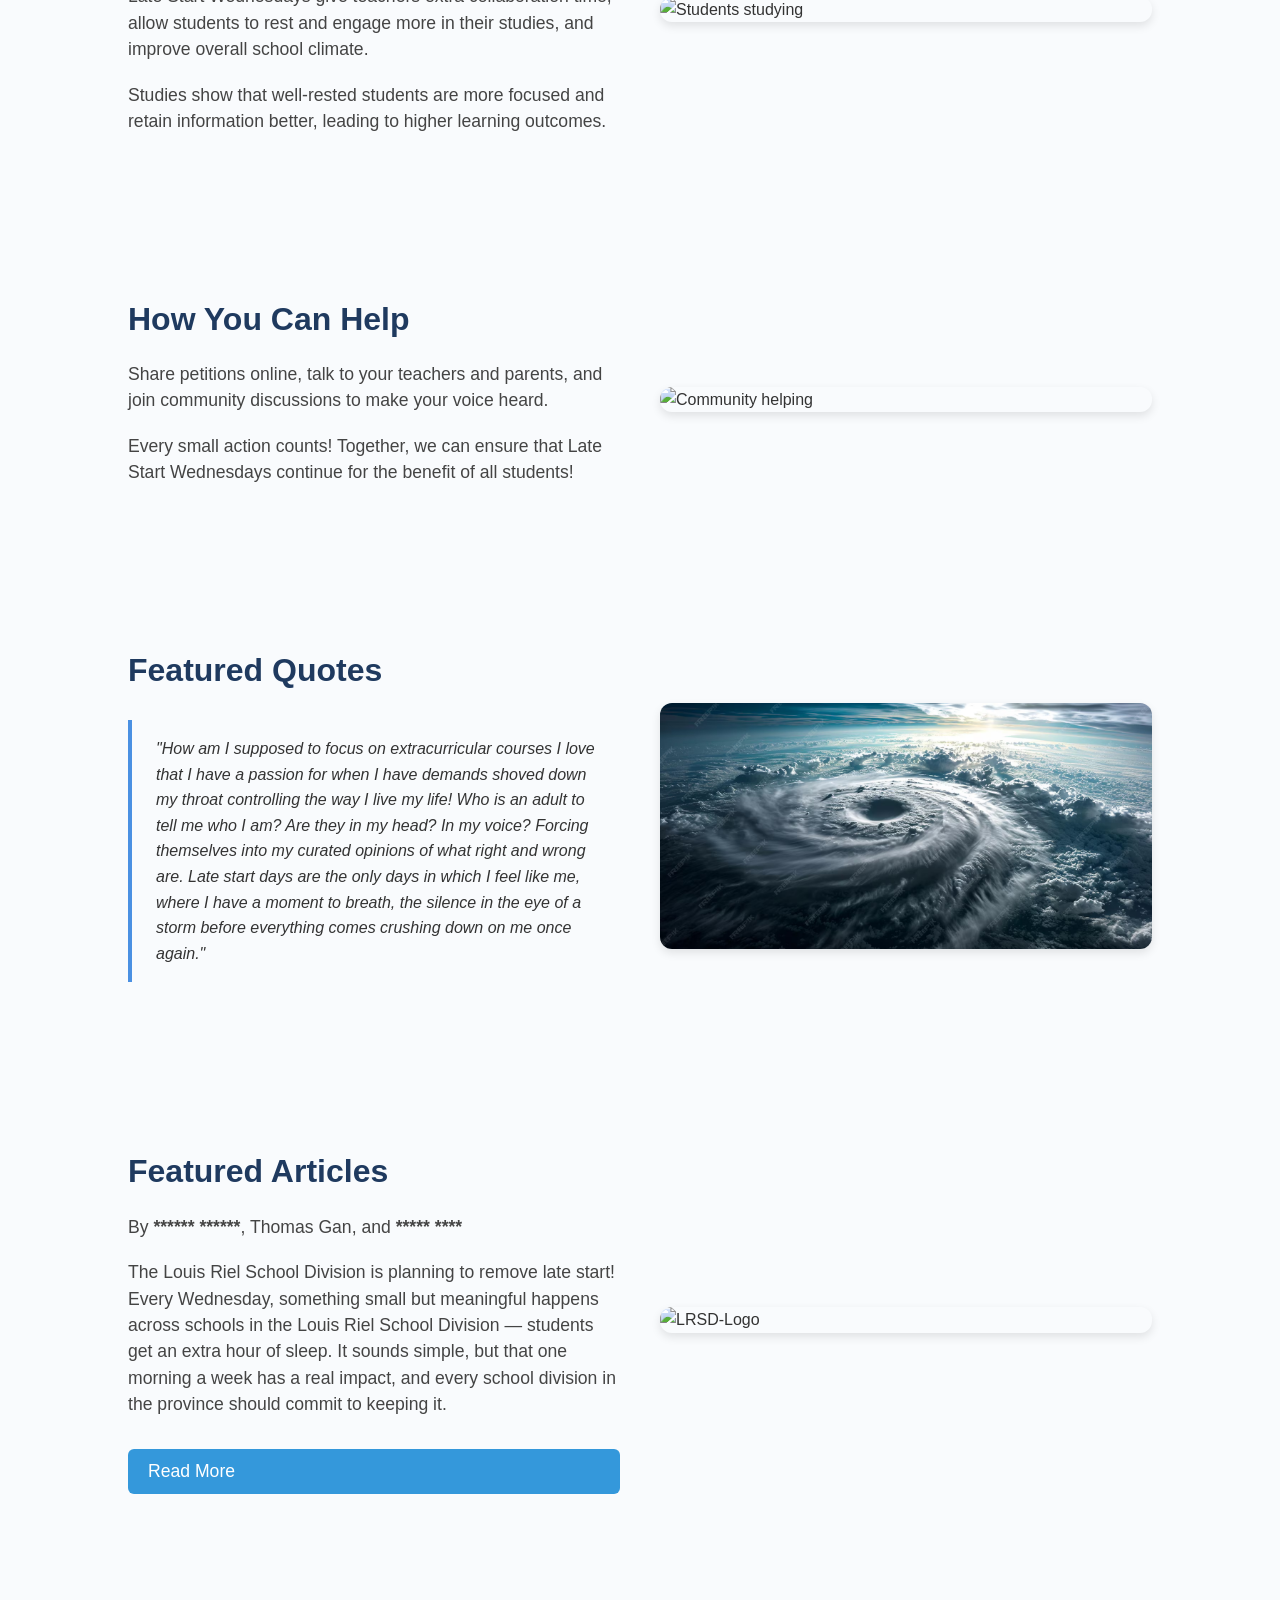
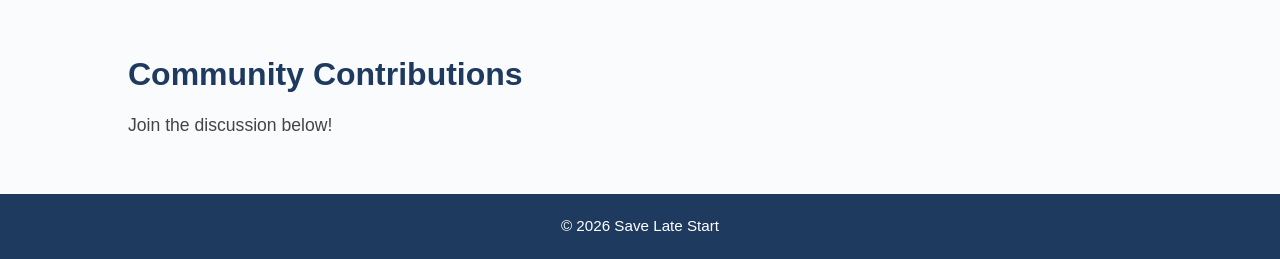
==== commit 9959fe75: "Refractored html and files structures in keep-late-start" ====
--- a/keep-late-start/index.html
+++ b/keep-late-start/index.html
@@ -6,275 +6,38 @@
 <meta name="description" content="Save Late Start Wednesdays is a program dedicated to helping students with later start times.">
 <meta name="google-site-verification" content="FcUvDg5NAGm-37-VWUkVFUlgpD059Zy3fV95srO2S3c" />
 <meta name="msvalidate.01" content="16CD2C49295008DDE8641FAAF72CC16A" />
+<link rel="icon" type="image/svg+xml" href="images/favicon.svg">
+<link rel="stylesheet" href="styles.css">
 <title>Save Late Start Wednesdays</title>
-  
-
-<style>
-/* Reset */
-* {
-  margin: 0;
-  padding: 0;
-  box-sizing: border-box;
-}
-
-body {
-  font-family: "Segoe UI", Tahoma, Geneva, Verdana, sans-serif;
-  line-height: 1.6;
-  color: #333;
-  background: #f9fbfd;
-  min-height: 100vh;
-  display: flex;
-  flex-direction: column;
-}
-
-/* Navbar */
-.navbar {
-  display: flex;
-  justify-content: space-between;
-  align-items: center;
-  background: #1f3a5f;
-  color: white;
-  padding: 15px 30px;
-  position: sticky;
-  top: 0;
-  z-index: 1000;
-  box-shadow: 0 2px 6px rgba(0,0,0,0.3);
-}
-
-.navbar h2 {
-  font-weight: 700;
-  font-size: 1.5rem;
-}
-
-.navbar a {
-  color: white;
-  margin-left: 24px;
-  text-decoration: none;
-  font-weight: 600;
-  font-size: 1rem;
-  transition: color 0.3s ease;
-}
-
-.navbar a:hover,
-.navbar a:focus {
-  text-decoration: underline;
-  color: #cbd5e1;
-  outline: none;
-}
-
-/* Hero */
-/* Removed hero section since none in your final markup */
-
-/* Sections */
-.section {
-  padding: 70px 10%;
-  display: flex;
-  align-items: center;
-  gap: 40px;
-  flex-wrap: wrap;
-}
-
-.section .text {
-  flex: 1 1 300px;
-  min-width: 280px;
-}
-
-.section .text h2 {
-  font-size: 2rem;
-  margin-bottom: 16px;
-  color: #1f3a5f;
-  font-weight: 700;
-}
-
-.section .text p {
-  margin-bottom: 1.2rem;
-  font-size: 1.1rem;
-  line-height: 1.5;
-  color: #444;
-}
-
-.section .image {
-  flex: 1 1 300px;
-  min-width: 280px;
-  display: flex;
-  justify-content: center;
-}
-
-.section .image img {
-  width: 100%;
-  max-width: 520px;
-  border-radius: 12px;
-  box-shadow: 0 4px 10px rgba(0,0,0,0.1);
-  object-fit: cover;
-}
-
-/* CTA */
-.cta {
-  background: #1f3a5f;
-  color: white;
-  text-align: center;
-  padding: 70px 20px;
-}
-
-.cta h2 {
-  font-size: 2.25rem;
-  margin-bottom: 16px;
-  font-weight: 700;
-}
-
-.cta p {
-  font-size: 1.25rem;
-  margin-bottom: 30px;
-  max-width: 600px;
-  margin-left: auto;
-  margin-right: auto;
-  line-height: 1.4;
-}
-
-/* Buttons */
-.btn {
-  display: inline-block;
-  margin: 0 12px 12px 12px;
-  background: #3498db;
-  color: white;
-  padding: 14px 28px;
-  text-decoration: none;
-  border-radius: 6px;
-  font-weight: 600;
-  font-size: 1.1rem;
-  box-shadow: 0 3px 6px rgba(52,152,219,0.4);
-  transition: background-color 0.3s ease, box-shadow 0.3s ease;
-  user-select: none;
-}
-
-.btn:hover,
-.btn:focus {
-  background: #217dbb;
-  box-shadow: 0 6px 12px rgba(33,125,187,0.6);
-  outline: none;
-}
-
-/* Community Contributions Section */
-h2.community-header {
-  margin: 60px 10% 10px;
-  font-size: 2rem;
-  color: #1f3a5f;
-  font-weight: 700;
-}
-
-.community-text {
-  margin: 0 10% 30px;
-  font-size: 1.1rem;
-  color: #444;
-  max-width: 800px;
-}
-
-.community-link {
-  display: inline-block;
-  margin: 0 10% 60px;
-  font-weight: 600;
-  font-size: 1.1rem;
-  color: #3498db;
-  text-decoration: none;
-  user-select: text;
-  transition: color 0.3s ease;
-}
-
-.community-link:hover,
-.community-link:focus {
-  color: #217dbb;
-  text-decoration: underline;
-  outline: none;
-}
-
-/* Footer */
-footer {
-  text-align: center;
-  padding: 20px 10%;
-  background: #1f3a5f;
-  color: white;
-  font-size: 0.95rem;
-  flex-shrink: 0;
-  user-select: none;
-}
-
-/* Responsive */
-@media (max-width: 800px) {
-  .section {
-    flex-direction: column;
-    padding: 50px 8%;
-  }
-
-  .section .image, .section .text {
-    min-width: 100%;
-  }
-
-  .cta {
-    padding: 50px 15px;
-  }
-
-  h2.community-header,
-  .community-text,
-  .community-link {
-    margin-left: 8%;
-    margin-right: 8%;
-  }
-
-  .hero h1 {
-    font-size: 2rem;
-  }
-  
-}
-
-/* Collapsible button */
-.collapsible {
-  background-color: #3498db;
-  color: white;
-  cursor: pointer;
-  padding: 12px 20px;
-  width: 100%;
-  border: none;
-  border-radius: 6px;
-  text-align: left;
-  font-size: 1.1rem;
-  transition: background 0.3s ease;
-  margin-top: 12px;
-}
-
-.collapsible:hover {
-  background-color: #217dbb;
-}
-
-/* Collapsible content */
-.content {
-  max-height: 0;
-  overflow: hidden;
-  transition: max-height 0.4s ease;
-  padding-left: 0;
-  margin-top: 0;
-}
-
-.content p {
-  padding: 10px 0;
-}
-</style>
+
 </head>
 
 <body>
-
-<h1>Save Late Start Wednesdays</h1>
 
 <!-- Navbar -->
 <nav class="navbar" role="navigation" aria-label="Main navigation">
   <h2>Save Late Start Wednesdays</h2>
   <div>
+    <a href="#sls">Save Late Start</a>
     <a href="#overview">Overview</a>
 	<a href="#issues">The Issue</a>
     <a href="#benefits">Benefits</a>
     <a href="#how-to-help">How to Help</a>
+	<a href="#quotes">Featured Quotes</a>
 	<a href="#articles">Featured Articles</a>
   </div>
 </nav>
+
+<!-- CTAs -->
+
+<section id="sls" class="cta" tabindex="-1">
+  <h2>Your Voice Matters</h2>
+  <p>Sign the petitions below to show that Late Start Wednesdays matter!</p>
+  <a href="https://c.org/HXhHZPqMLr" class="btn" target="_blank" rel="noopener noreferrer">Sign the LRSD Petition</a>
+  <a href="https://c.org/kJn2qbpXrY" class="btn" target="_blank" rel="noopener noreferrer">Sign the CJS Petition</a>
+  <a href="https://www.change.org/p/save-late-start-at-bruns" class="btn" target="_blank" rel="noopener noreferrer">Sign the JH Brun's Petition</a>
+  <a href="https://pad.riseup.net/p/Save-Late-Start" class="btn" target="_blank" rel="noopener noreferrer">Contribute to the forum</a>
+</section>
 
 <!-- Overview -->
 <section id="overview" class="section" tabindex="-1">
@@ -357,11 +120,23 @@
   </div>
 </section>
 
+<section id="quotes" class="section" tabindex="-1">
+  <div class="text">
+    <h2>Featured Quotes</h2>
+    <blockquote>
+      "How am I supposed to focus on extracurricular courses I love that I have a passion for when I have demands shoved down my throat controlling the way I live my life! Who is an adult to tell me who I am? Are they in my head? In my voice? Forcing themselves into my curated opinions of what right and wrong are. Late start days are the only days in which I feel like me, where I have a moment to breath, the silence in the eye of a storm before everything comes crushing down on me once again."
+    </blockquote>
+  </div>
+  <div class="image">
+    <img src="images/hurricane.avif" alt="Massive hurricane" />
+  </div>
+</section>
+
 <!-- Featured Articles -->
 <section id="articles" class="section" tabindex="-1">
   <div class="text">
     <h2>Featured Articles</h2>
-	<p>By <a href="https://29miaoet.github.io/Andrew_WebPage/"><b>You Know Who</b></a>, Thomas Gan, and ***** ****</p>
+	<p>By <b>****** ******</b>, Thomas Gan, and <b>***** ****</b></p>
     <p>
       The Louis Riel School Division is planning to remove late start! 
       Every Wednesday, something small but meaningful happens across 
@@ -431,33 +206,13 @@
 </section>
 
 
-<!-- CTAs -->
-
-<section class="cta" tabindex="-1">
-  <h2>Your Voice Matters</h2>
-  <p>Sign the petitions below to show that Late Start Wednesdays matter!</p>
-  <a href="https://c.org/HXhHZPqMLr" class="btn" target="_blank" rel="noopener noreferrer">Sign the LRSD Petition</a>
-  <a href="https://images-wixmp-ed30a86b8c4ca887773594c2.wixmp.com/f/01e75b59-d553-4ab4-a24b-b47ad69d152b/dfzh40t-7141e511-2c74-4bb2-98d6-8df1389973f1.png?token=eyJ0eXAiOiJKV1QiLCJhbGciOiJIUzI1NiJ9.[base64].BDWLDAObfWz9tJtLNusTdncvFFDKaU2EDc45Hof3Dps
-" class="btn">Sign the CJS Petition</a>	
-  <!--<a href="https://c.org/kJn2qbpXrY" class="btn" target="_blank" rel="noopener noreferrer">Sign the CJS Petition</a>-->
-  <a href="https://www.change.org/p/save-late-start-at-bruns" class="btn" target="_blank" rel="noopener noreferrer">Sign the JH Brun's Petition</a>
-  
-  <a href="https://pad.riseup.net/p/Save-Late-Start" class="btn" target="_blank" rel="noopener noreferrer">Contribute to the forum</a>
-</section>
-
 <br>
 <!-- Community Contributions -->
 <h2 class="community-header">Community Contributions</h2>
 <p class="community-text">Join the discussion below!</p>
 
-
-<iframe
-  src="https://29miaoet.github.io/web_chat/save-late-start.html"
-  width= 100%
-  height="800"
-  style="border:1px solid #ccc;"
-  title="Embedded page">
-</iframe>
+<br>
+
 
 <div id="disqus_thread"></div>
 
--- a/keep-late-start/styles.css
+++ b/keep-late-start/styles.css
@@ -0,0 +1,256 @@
+/* Reset */
+* {
+  margin: 0;
+  padding: 0;
+  box-sizing: border-box;
+}
+
+body {
+  font-family: "Segoe UI", Tahoma, Geneva, Verdana, sans-serif;
+  line-height: 1.6;
+  color: #333;
+  background: #f9fbfd;
+  min-height: 100vh;
+  display: flex;
+  flex-direction: column;
+}
+
+/* Navbar */
+.navbar {
+  display: flex;
+  justify-content: space-between;
+  align-items: center;
+  background: #1f3a5f;
+  color: white;
+  padding: 15px 30px;
+  position: sticky;
+  top: 0;
+  z-index: 1000;
+  box-shadow: 0 2px 6px rgba(0,0,0,0.3);
+}
+
+.navbar h2 {
+  font-weight: 700;
+  font-size: 1.5rem;
+}
+
+.navbar a {
+  color: white;
+  margin-left: 24px;
+  text-decoration: none;
+  font-weight: 600;
+  font-size: 1rem;
+  transition: color 0.3s ease;
+}
+
+.navbar a:hover,
+.navbar a:focus {
+  text-decoration: underline;
+  color: #cbd5e1;
+  outline: none;
+}
+
+/* Quote Style */
+blockquote {
+  margin: 1.5em 0;
+  padding: 1em 1.5em;
+  border-left: 4px solid #4a90e2;
+  background-color: #f9fbfd;
+  color: #333;
+  font-style: italic;
+  line-height: 1.6;
+  position: relative;
+}
+
+/* Sections */
+.section {
+  padding: 70px 10%;
+  display: flex;
+  align-items: center;
+  gap: 40px;
+  flex-wrap: wrap;
+}
+
+.section .text {
+  flex: 1 1 300px;
+  min-width: 280px;
+}
+
+.section .text h2 {
+  font-size: 2rem;
+  margin-bottom: 16px;
+  color: #1f3a5f;
+  font-weight: 700;
+}
+
+.section .text p {
+  margin-bottom: 1.2rem;
+  font-size: 1.1rem;
+  line-height: 1.5;
+  color: #444;
+}
+
+.section .image {
+  flex: 1 1 300px;
+  min-width: 280px;
+  display: flex;
+  justify-content: center;
+}
+
+.section .image img {
+  width: 100%;
+  max-width: 520px;
+  border-radius: 12px;
+  box-shadow: 0 4px 10px rgba(0,0,0,0.1);
+  object-fit: cover;
+}
+
+/* CTA */
+.cta {
+  background: #1f3a5f;
+  color: white;
+  text-align: center;
+  padding: 70px 20px;
+}
+
+.cta h2 {
+  font-size: 2.25rem;
+  margin-bottom: 16px;
+  font-weight: 700;
+}
+
+.cta p {
+  font-size: 1.25rem;
+  margin-bottom: 30px;
+  max-width: 600px;
+  margin-left: auto;
+  margin-right: auto;
+  line-height: 1.4;
+}
+
+/* Buttons */
+.btn {
+  display: inline-block;
+  margin: 0 12px 12px 12px;
+  background: #3498db;
+  color: white;
+  padding: 14px 28px;
+  text-decoration: none;
+  border-radius: 6px;
+  font-weight: 600;
+  font-size: 1.1rem;
+  box-shadow: 0 3px 6px rgba(52,152,219,0.4);
+  transition: background-color 0.3s ease, box-shadow 0.3s ease;
+  user-select: none;
+}
+
+.btn:hover,
+.btn:focus {
+  background: #217dbb;
+  box-shadow: 0 6px 12px rgba(33,125,187,0.6);
+  outline: none;
+}
+
+/* Community Contributions Section */
+h2.community-header {
+  margin: 60px 10% 10px;
+  font-size: 2rem;
+  color: #1f3a5f;
+  font-weight: 700;
+}
+
+.community-text {
+  margin: 0 10% 30px;
+  font-size: 1.1rem;
+  color: #444;
+  max-width: 800px;
+}
+
+.community-link {
+  display: inline-block;
+  margin: 0 10% 60px;
+  font-weight: 600;
+  font-size: 1.1rem;
+  color: #3498db;
+  text-decoration: none;
+  user-select: text;
+  transition: color 0.3s ease;
+}
+
+.community-link:hover,
+.community-link:focus {
+  color: #217dbb;
+  text-decoration: underline;
+  outline: none;
+}
+
+/* Footer */
+footer {
+  text-align: center;
+  padding: 20px 10%;
+  background: #1f3a5f;
+  color: white;
+  font-size: 0.95rem;
+  flex-shrink: 0;
+  user-select: none;
+}
+
+/* Responsive */
+@media (max-width: 800px) {
+  .section {
+    flex-direction: column;
+    padding: 50px 8%;
+  }
+
+  .section .image, .section .text {
+    min-width: 100%;
+  }
+
+  .cta {
+    padding: 50px 15px;
+  }
+
+  h2.community-header,
+  .community-text,
+  .community-link {
+    margin-left: 8%;
+    margin-right: 8%;
+  }
+
+  .hero h1 {
+    font-size: 2rem;
+  }
+  
+}
+
+/* Collapsible button */
+.collapsible {
+  background-color: #3498db;
+  color: white;
+  cursor: pointer;
+  padding: 12px 20px;
+  width: 100%;
+  border: none;
+  border-radius: 6px;
+  text-align: left;
+  font-size: 1.1rem;
+  transition: background 0.3s ease;
+  margin-top: 12px;
+}
+
+.collapsible:hover {
+  background-color: #217dbb;
+}
+
+/* Collapsible content */
+.content {
+  max-height: 0;
+  overflow: hidden;
+  transition: max-height 0.4s ease;
+  padding-left: 0;
+  margin-top: 0;
+}
+
+.content p {
+  padding: 10px 0;
+}
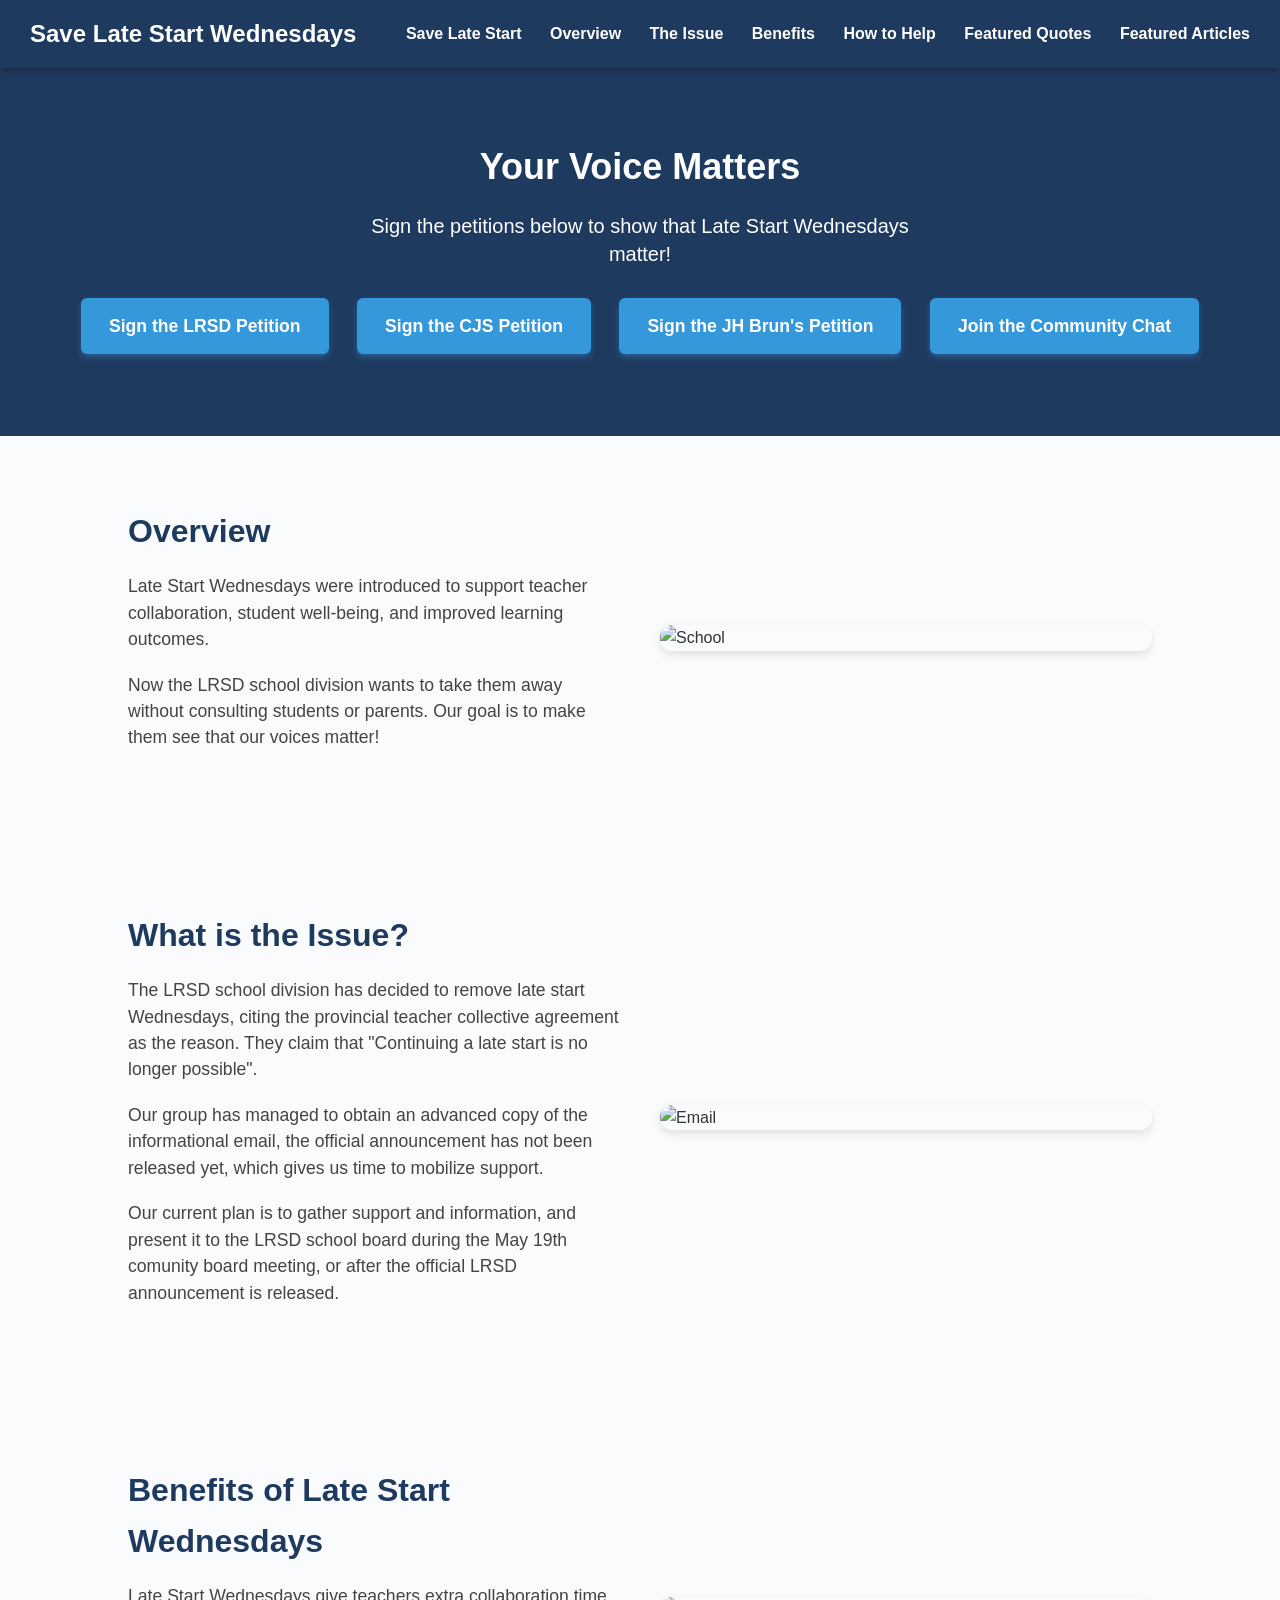
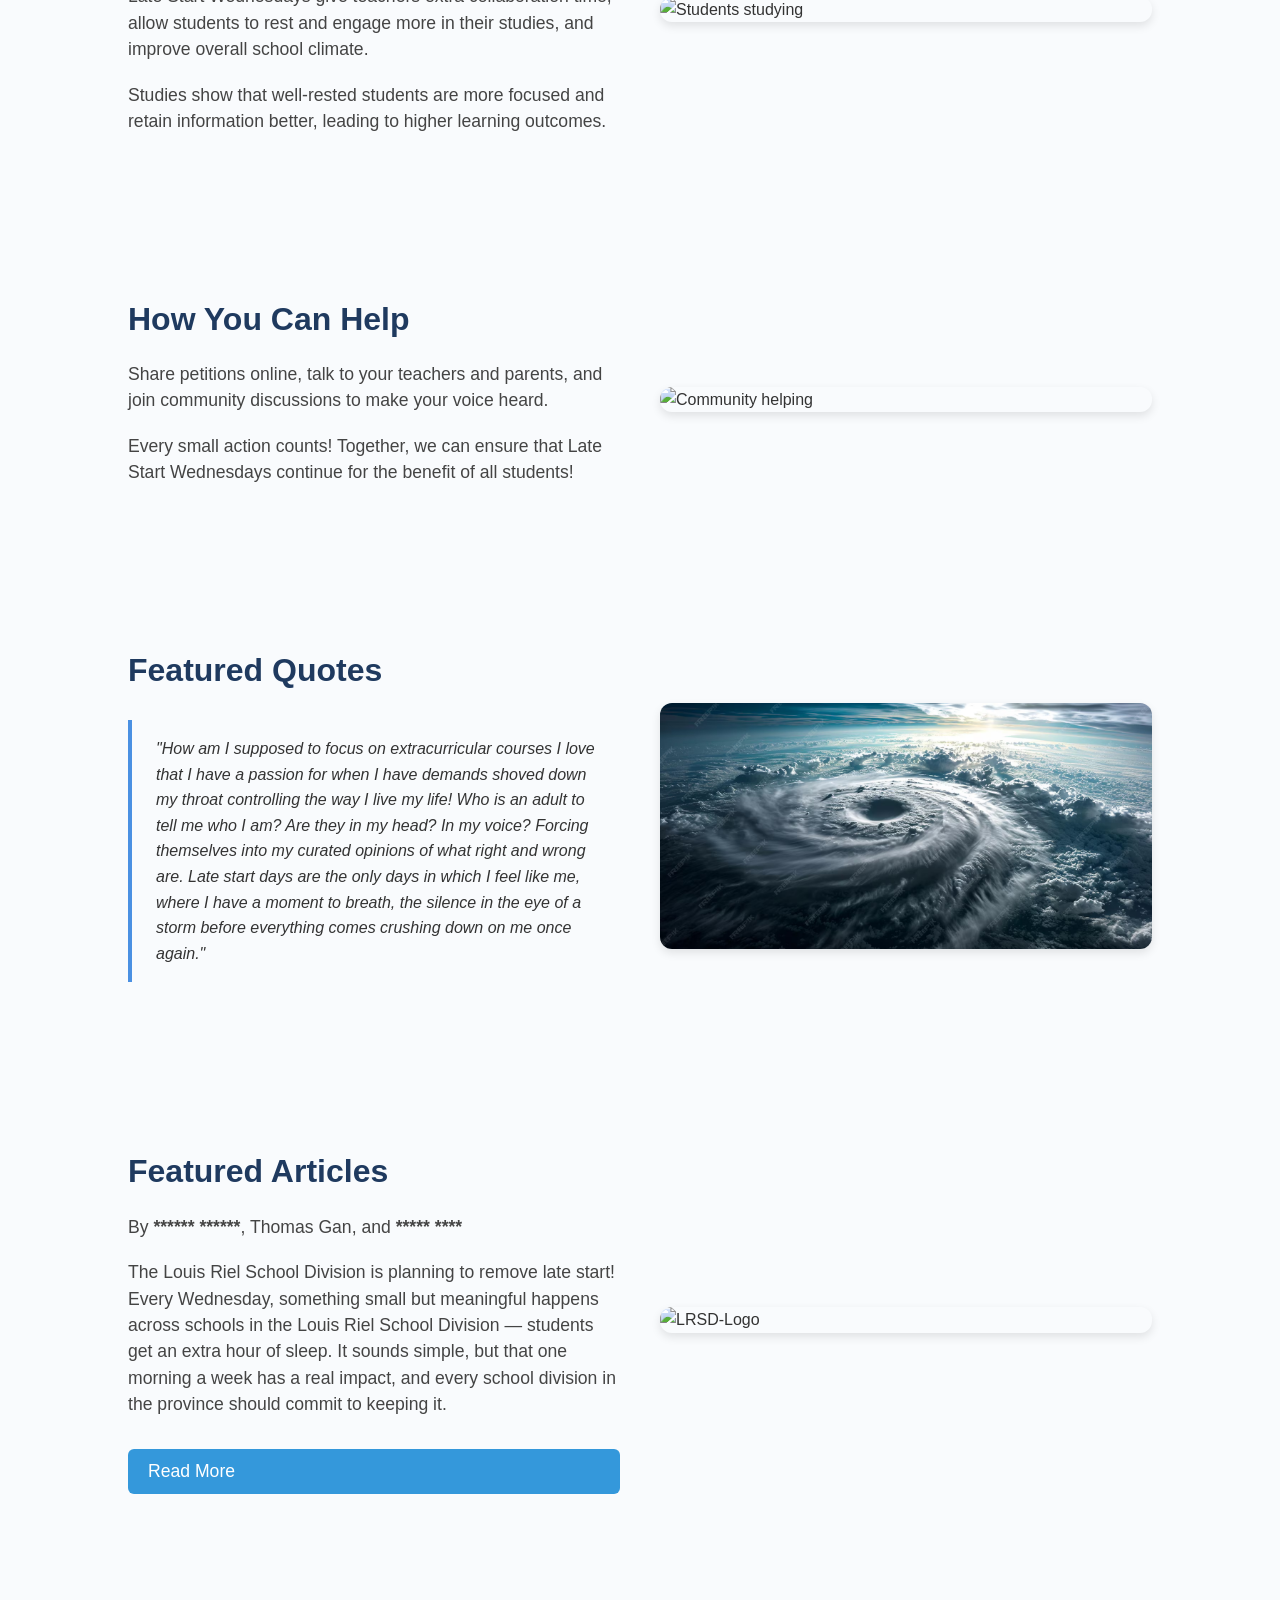
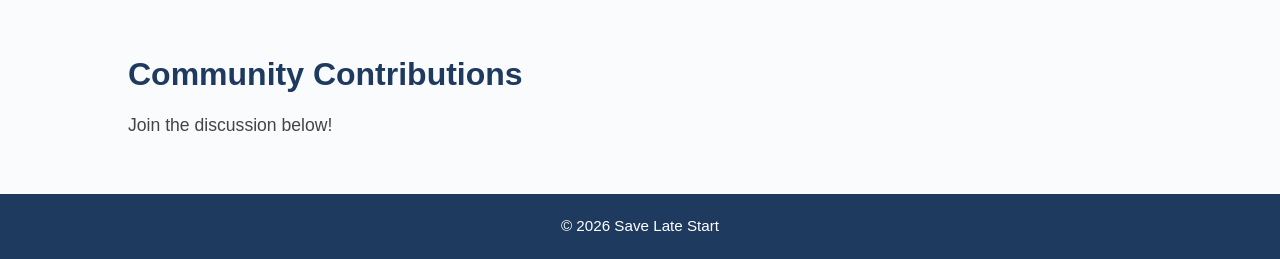
==== commit 27bb2a1a: "Add cloudfare analytics to index.html" ====
--- a/keep-late-start/index.html
+++ b/keep-late-start/index.html
@@ -1,4 +1,7 @@
 <!DOCTYPE html> 
+<!--
+44 6F 20 79 6F 75 20 77 61 6E 74 20 74 6F 20 73 65 65 20 61 6E 20 45 61 73 74 65 72 20 45 67 67 3F 20 47 6F 20 74 6F 20 74 68 69 73 20 61 64 64 72 65 73 73 21 0A 68 74 74 70 73 3A 2F 2F 70 61 64 2E 72 69 73 65 75 70 2E 6E 65 74 2F 70 2F 53 61 76 65 2D 4C 61 74 65 2D 53 74 61 72 74 0A 44 69 67 20 64 65 65 70 2C 20 61 6E 64 20 79 6F 75 20 77 69 6C 6C 20 66 69 6E 64 20 66 75 6C 6C 20 69 6E 66 6F 72 6D 61 74 69 6F 6E 20 61 62 6F 75 74 20 74 68 65 20 63 72 65 61 74 6F 72 20 6F 66 20 74 68 69 73 20 65 6E 74 69 72 65 20 70 72 6F 6A 65 63 74 21
+-->
 <html lang="en">
 <head>
 <meta charset="UTF-8" />
@@ -36,7 +39,7 @@
   <a href="https://c.org/HXhHZPqMLr" class="btn" target="_blank" rel="noopener noreferrer">Sign the LRSD Petition</a>
   <a href="https://c.org/kJn2qbpXrY" class="btn" target="_blank" rel="noopener noreferrer">Sign the CJS Petition</a>
   <a href="https://www.change.org/p/save-late-start-at-bruns" class="btn" target="_blank" rel="noopener noreferrer">Sign the JH Brun's Petition</a>
-  <a href="https://pad.riseup.net/p/Save-Late-Start" class="btn" target="_blank" rel="noopener noreferrer">Contribute to the forum</a>
+  <a href="https://29miaoet.github.io/web_chat/save-late-start.html" class="btn" target="_blank" rel="noopener noreferrer">Join the Community Chat</a>
 </section>
 
 <!-- Overview -->
@@ -73,7 +76,7 @@
     </p>
 	<p>
 	  Our current plan is to gather support and information, and present it 
-	  to the LRSD school board during the April 21st comunity board meeting, 
+	  to the LRSD school board during the May 19th comunity board meeting, 
 	  or after the official LRSD announcement is released.
 	</p>
 
@@ -216,43 +219,11 @@
 
 <div id="disqus_thread"></div>
 
-<script>
-const collapsibles = document.querySelectorAll(".collapsible");
-
-collapsibles.forEach(button => {
-  button.addEventListener("click", () => {
-    const content = button.nextElementSibling;
-
-    // Toggle expanded state
-    const isExpanded = button.getAttribute("aria-expanded") === "true";
-    button.setAttribute("aria-expanded", !isExpanded);
-
-    // Toggle max-height for smooth animation
-    if (!isExpanded) {
-      content.style.maxHeight = content.scrollHeight + "px";
-    } else {
-      content.style.maxHeight = 0;
-    }
-  });
-});
-</script>
-<script>
-    /**
-    *  RECOMMENDED CONFIGURATION VARIABLES: EDIT AND UNCOMMENT THE SECTION BELOW TO INSERT DYNAMIC VALUES FROM YOUR PLATFORM OR CMS.
-    *  LEARN WHY DEFINING THESE VARIABLES IS IMPORTANT: https://disqus.com/admin/universalcode/#configuration-variables    */
-    /*
-    var disqus_config = function () {
-    this.page.url = PAGE_URL;  // Replace PAGE_URL with your page's canonical URL variable
-    this.page.identifier = PAGE_IDENTIFIER; // Replace PAGE_IDENTIFIER with your page's unique identifier variable
-    };
-    */
-    (function() { // DON'T EDIT BELOW THIS LINE
-    var d = document, s = d.createElement('script');
-    s.src = 'https://save-late-start.disqus.com/embed.js';
-    s.setAttribute('data-timestamp', +new Date());
-    (d.head || d.body).appendChild(s);
-    })();
-</script>
+<script src="script.js" defer></script>
+<script src="disqus.js" defer></script>
+<!-- Cloudflare Web Analytics -->
+<script defer src='https://static.cloudflareinsights.com/beacon.min.js' data-cf-beacon='{"token": "55b9a98381f7435abd630bcc9dafc144"}'></script>
+<!-- End Cloudflare Web Analytics -->
 <noscript>Please enable JavaScript to view the <a href="https://disqus.com/?ref_noscript">comments powered by Disqus.</a></noscript>
 
 
